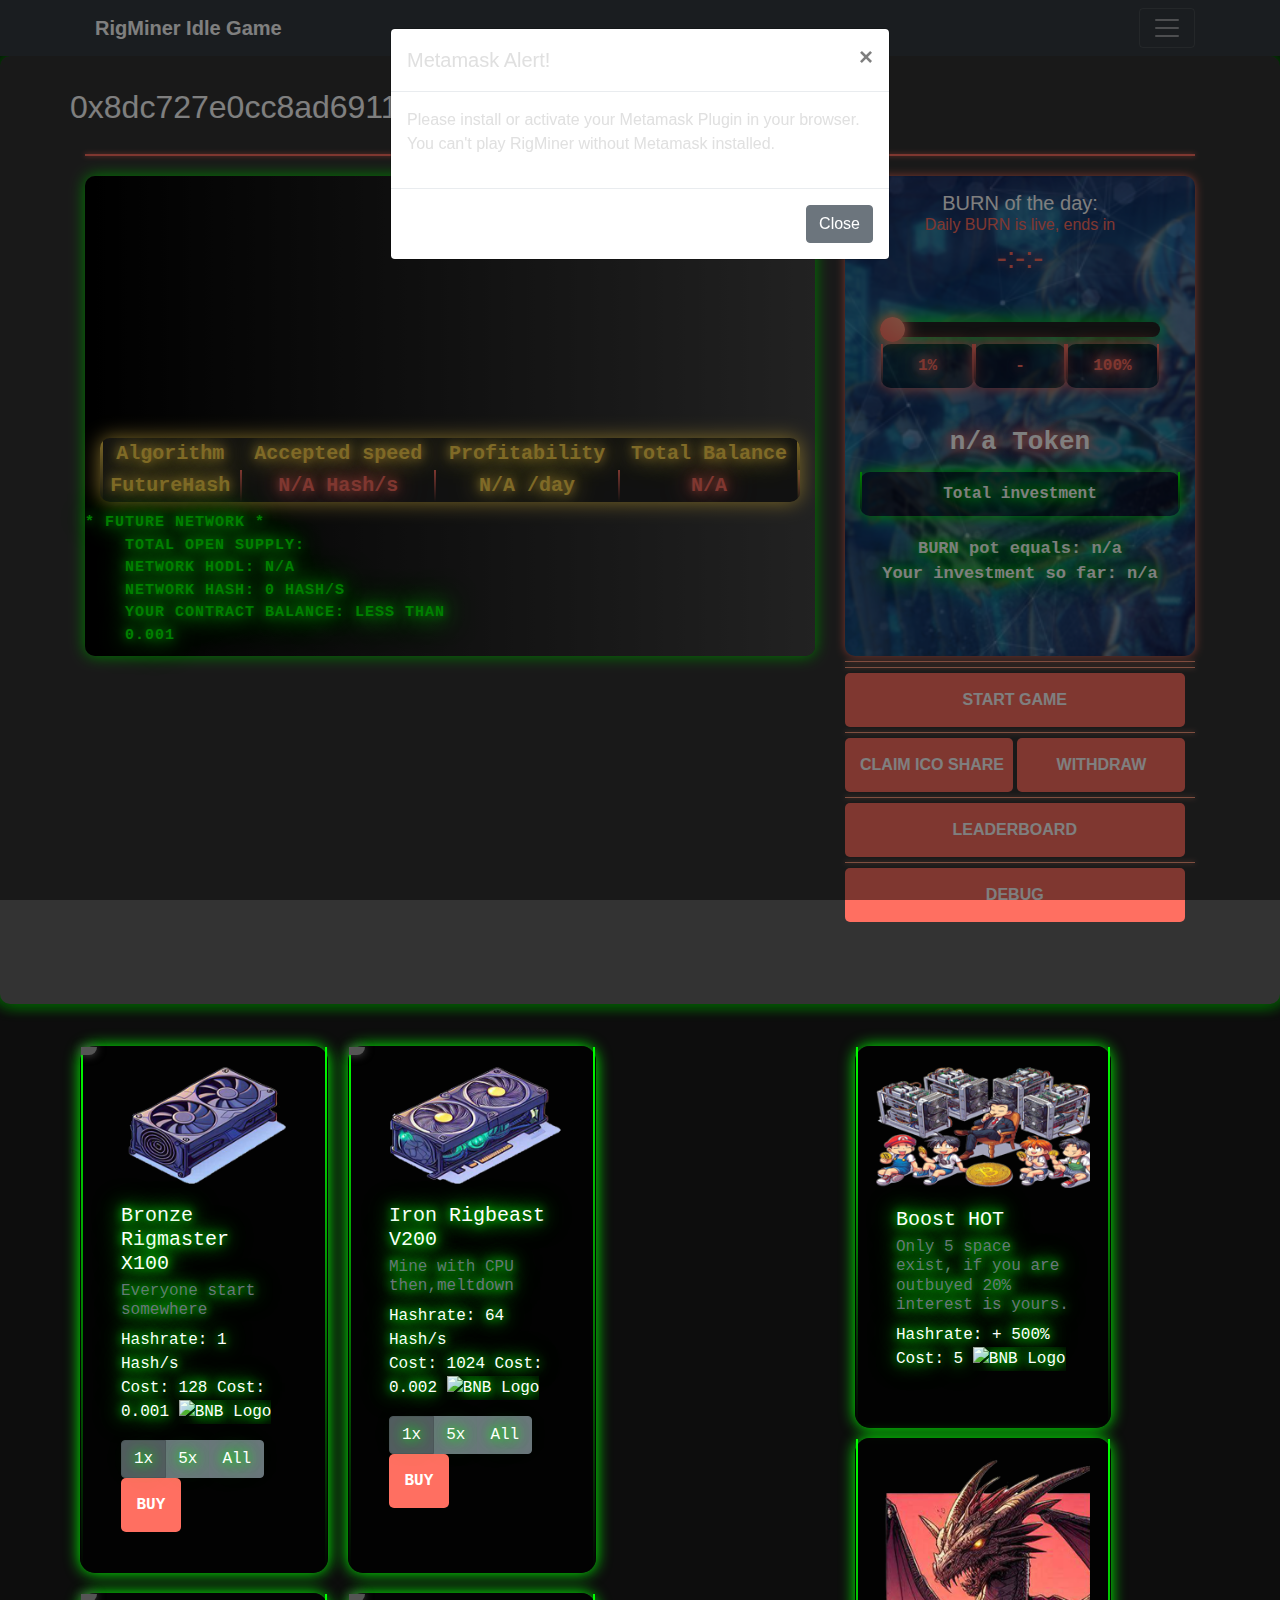
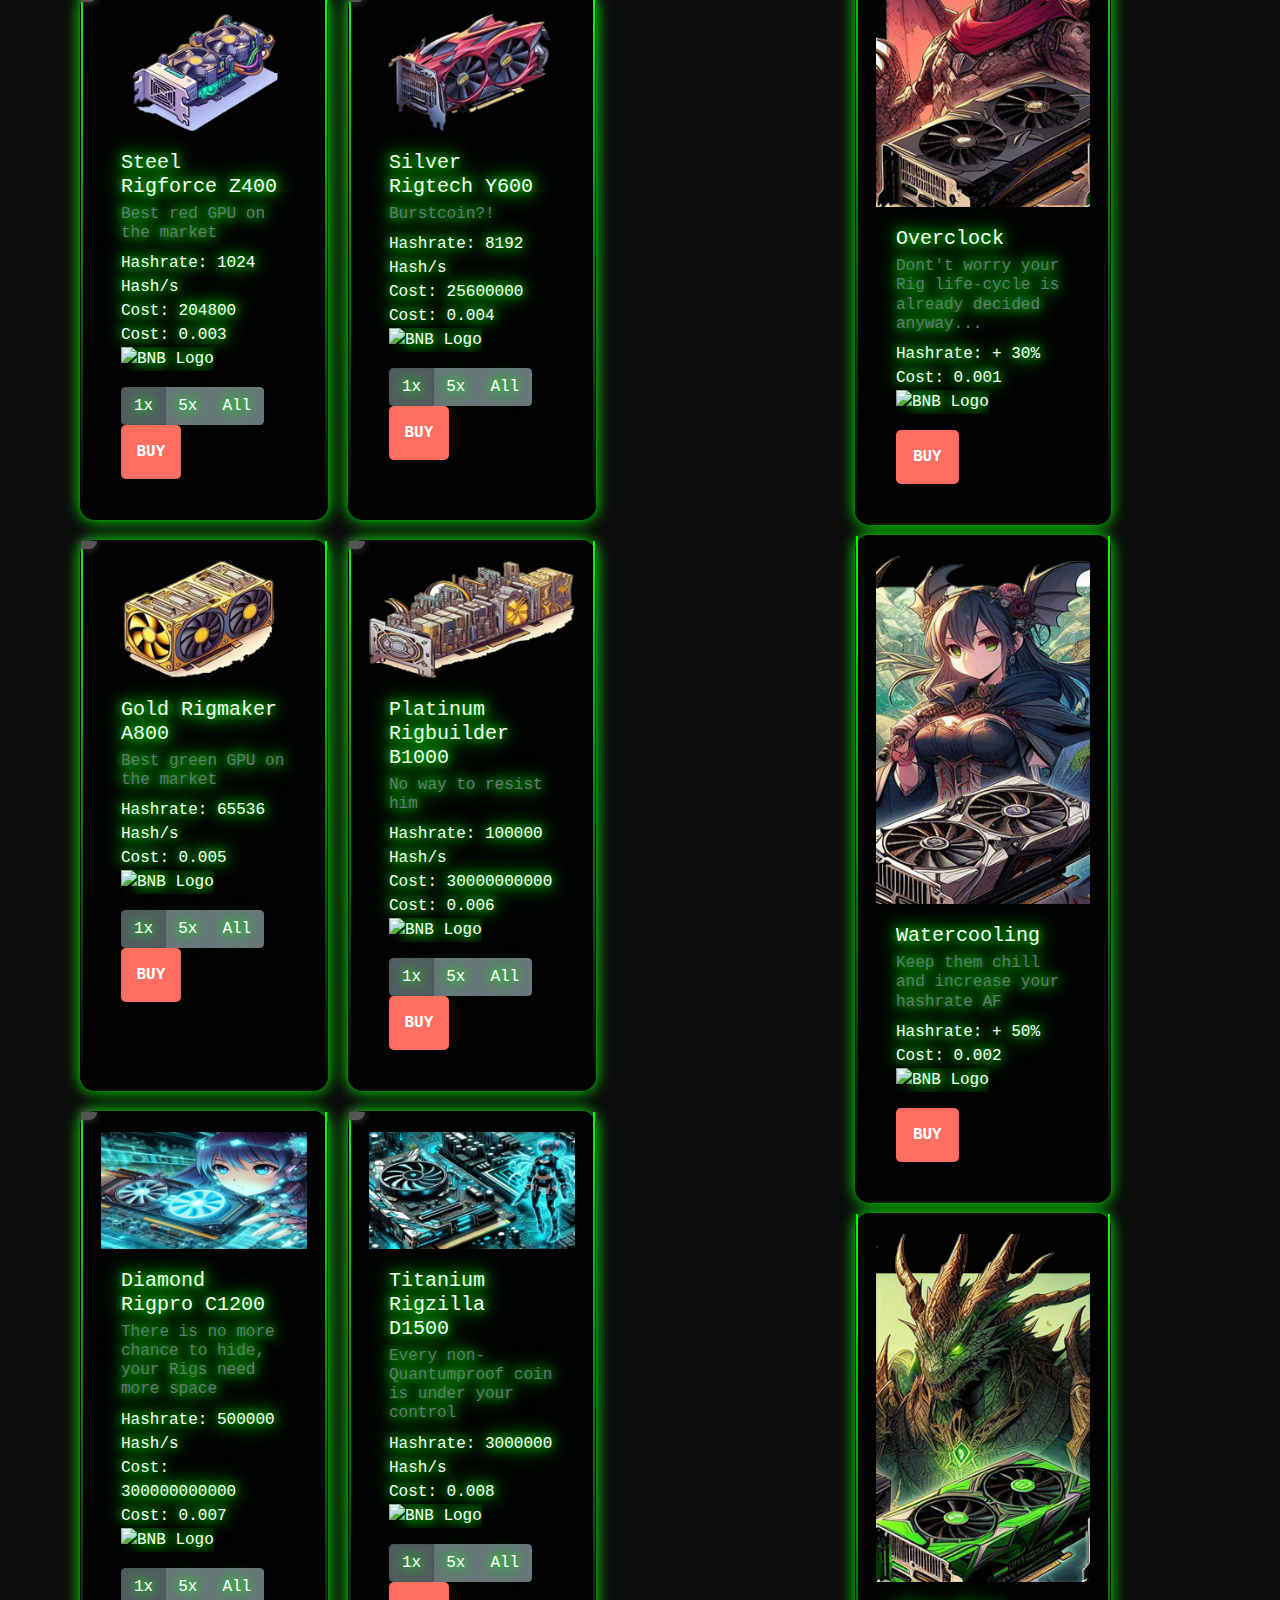
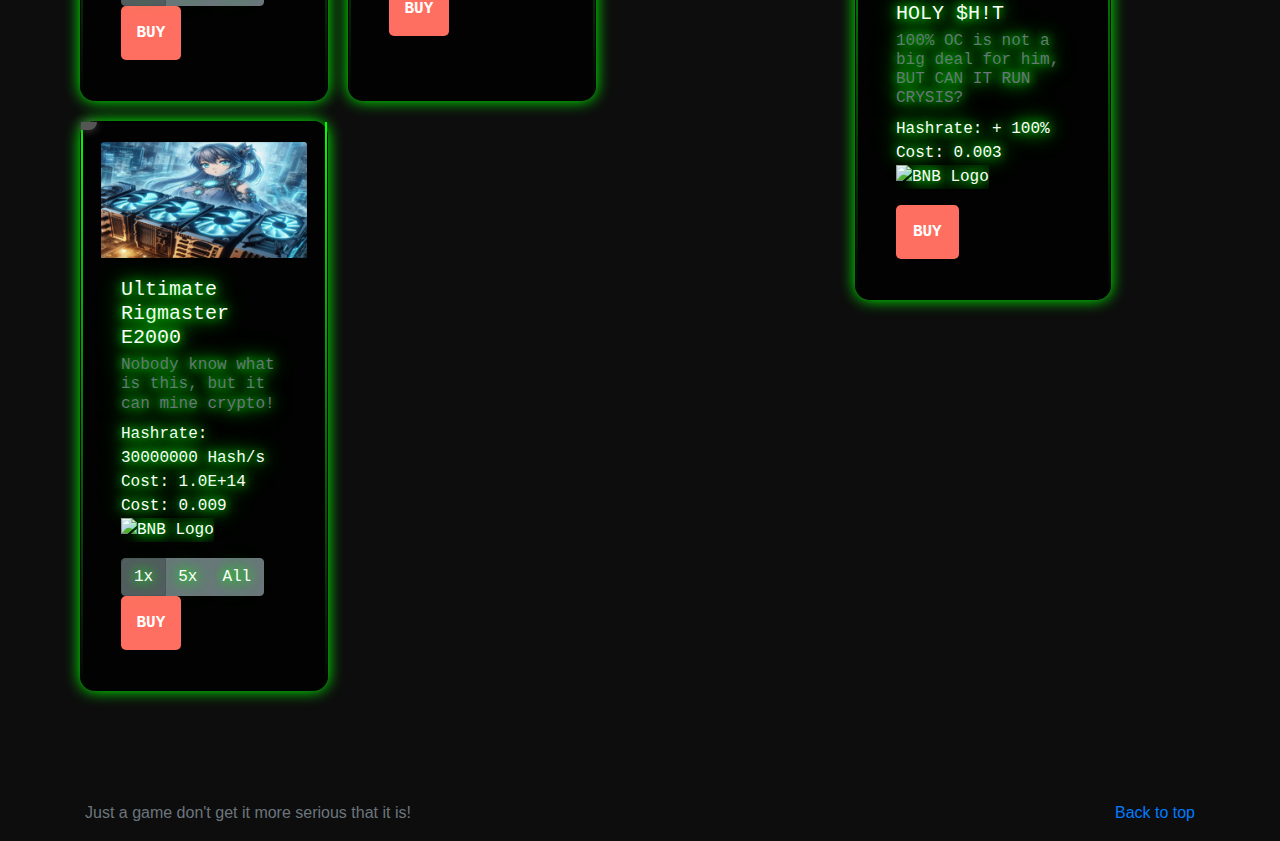
==== index.html @ 775c68f2 "Add files via upload" ====
<!DOCTYPE html>
<!--
To change this license header, choose License Headers in Project Properties.
To change this template file, choose Tools | Templates
and open the template in the editor.
-->
<html>
    <head>
        <title>RigMiner |  Idle Game</title>
        <meta charset="UTF-8">
        <meta name="viewport" content="width=device-width, initial-scale=1.0">
        <meta name="description" content="BNB Idle game with daily 1% BNB dividens!"/>
        <link rel="stylesheet" href="https://maxcdn.bootstrapcdn.com/bootstrap/4.0.0/css/bootstrap.min.css">
        <script src="https://unpkg.com/@metamask/legacy-web3@latest/dist/metamask.web3.min.js"></script>
        <script src="https://cdnjs.cloudflare.com/ajax/libs/jquery/3.3.1/jquery.min.js" ></script>
        <script src="https://cdnjs.cloudflare.com/ajax/libs/popper.js/1.12.9/umd/popper.min.js" ></script>
        <script src="https://maxcdn.bootstrapcdn.com/bootstrap/4.0.0/js/bootstrap.min.js" ></script>
        <script defer src="https://use.fontawesome.com/releases/v5.0.10/js/all.js" integrity="sha384-slN8GvtUJGnv6ca26v8EzVaR9DC58QEwsIk9q1QXdCU8Yu8ck/tL/5szYlBbqmS+" crossorigin="anonymous"></script>
        <script src="https://cdnjs.cloudflare.com/ajax/libs/bootstrap-slider/10.0.0/bootstrap-slider.min.js" ></script>
        <script src="https://cdn.jsdelivr.net/npm/web3@latest/dist/web3.min.js"></script>

        <script src="./js/constants/game_constant.js" ></script>
        <script src="./js/contract/abi.js" ></script>
        <script src="./js/game.js" ></script>
        <script src="./js/eth_magic.js" ></script>
        <script src="./js/buttons.js" ></script>
        <script src="./js/draw_content.js" ></script>
        
        

        <link rel="stylesheet" href="./css/style.css">    
            
    </head>
    <body>
      
  
<header>
      <div class="collapse bg-dark" id="navbarHeader">
        <div class="container">
          <div class="row">
            <div class="col-sm-8 col-md-7 py-4">
              <h4 class="text-white">About</h4>
              <p class="text-muted">Idle RigMiner based Idle game about the life of the miners, catch the Algorithms and buy more Hash power to make a better future.</p>
            </div>
            <div class="col-sm-4 offset-md-1 py-4">
              <h4 class="text-white">Contact</h4>
              <ul class="list-unstyled">
                <li><a href="https://discord.gg/TygDDYaXNw" class="text-white">Discord</a></li>
                <li><a href="https://medium.com/@CoinDealShip/play-rigwars-free-idle-game-try-yourself-in-virtual-mining-earn-real-eth-84fb62962a0d" class="text-white">How to play Guide</a></li>
                <li><a href="https://explore.cheapswap.io/account/0x8dc727e0cc8ad6911d110b1fec592b2ed1547e11" class="text-white">Contract Explorer</a></li>
                <li><a href="https://github.com/rigwars/Contract" class="text-white">Contract(GitHub)</a></li>
                <li><a href="https://github.com/rigwars/rigwars" class="text-white">Github</a></li>
              </ul>
            </div>
          </div>
        </div>
      </div>
      <div class="navbar navbar-dark bg-dark box-shadow">
        <div class="container d-flex justify-content-between">
          <a href="#" class="navbar-brand d-flex align-items-center">
             <span class="logo">  <i class="fas fa-server"></i>  </span> 
            <strong> RigMiner Idle Game</strong>
          </a>
          <button class="navbar-toggler" type="button" data-toggle="collapse" data-target="#navbarHeader" aria-controls="navbarHeader" aria-expanded="false" aria-label="Toggle navigation">
            <span class="navbar-toggler-icon"></span>
          </button>
        </div>
      </div>
    </header>

    <main role="main">

      <section class="jumbotron">

     <div class="container">
        <div class="row">
          <h2 id="user_address">0x8dc727e0cc8ad6911d110b1fec592b2ed1547e11</h2>
        </div>
        


        <div class="divider"></div>
         
                <div class="row">
                  <div class="minestat col-8">
                     <div class="mining-anim">
                      <div class="console-text">
                        
                      </div>
                      <div class="mining-text">
                        <table class="dos-mining" >
                          <tr>
                            <td>Algorithm</td>
                            <td>Accepted speed</td>
                            <td>Profitability</td>
                            <td>Total Balance</td>
                          </tr> 
                          <tr>
                            <td >FutureHash</td>
                            <td id="prodPerSec">N/A Hash/s </td>
                            <td id="prodPerDay">N/A /day</td>
                            <td id="balance">N/A</td>
                          </tr> 
                        </table>
                      </div>

                      <div class="static-anim">
                        <div class="network-stat">* Future Network *
                          <ul class="">
                            <li id="networkhodl" class="">Total Open Supply: </li>
                            <li id="networkpot" class="">Network HODL: N/A <i class="fab fa-ethereum"></i></li>
                            <li id="networkhash" class="">Network hash: 0 Hash/s </li>
                            <li id="unclaimedpot" class="">Your contract balance: Less than 0.001 <i class="fab fa-ethereum"></i></li>
                          </ul>
                        </div> 

                       
                      </div>

                     </div>

                     <br> 

                     
           

                    
                  </div>
                                 <div  class="col-4" style="margin-bottom: 50px;">
                                      <div class="ico_box">
                                          <h5>BURN of the day:</h5>
                                          <h6>Daily BURN is live, ends in</h6>
                                          <span class="ico_countdown">-:-:-</span>
                                                <div class="pull-mid">
                                                              <button type="button"  style="display: none" class="btn btn-danger ico-buy-button">Buy ICO</button>
                                                              <button type="button" id="debug_newico" style="display: none" class="btn btn btn-outline-warning">Release New ICO</button>

                                                              <div class="slidecontainer">
                                                                  <input type="range" min="1" max="100" value="1" class="slider" id="myRange">
                                                                <div id="left_pct">1%</div><div id="demo">-</div><div id="right_pct">100%</div>


                                                                </div>
                                                </div>

                                                                    
                                          <div class="ico_pot">n/a Token</div>
                                          <div class="ico_pot_under">Total investment<span id="ico_by_you"></span></div>  

                                          <div class="ico_pot_eth">BURN pot equals: n/a <i class="fab fa-ethereum"></i></div> 
                                          <div class="ico_pot_yours">Your investment so far: n/a<i class="fab fa-ethereum"></i></div> 
                                      </div>
                                
                                    <div class="divider_small"></div>
                                        <div class="divider_small"></div>
                                      <button type="button" id="start" class="btn btn-success btn-lg beauty_button beauty_button_big">Start game</button>
                                      <div class="divider_small"></div>
                                      <button type="button" id="claim_ico_share" class="btn btn-outline-success btn-lg beauty_button">Claim ICO Share</button>
                                      <button type="button" id="withdraw1" class="btn btn-outline-warning btn-lg beauty_button">Withdraw <i class="fab fa-ethereum"></i></button>
                                      <div class="divider_small"></div>
                                      <button type="button" id="leaderboard" class="btn btn-outline-info btn-lg btn-block beauty_button_big">Leaderboard</button>



                                      <debug id="debug">
                                      <div class="divider_small"></div>
                                      <button type="button" id="debug_devfund" class="btn btn-secondary btn-lg btn-block beauty_button_big">Debug</button>
                                    </debug>   

                                    </div>
                </div>
              </div>   
      </section>

        
    <section class="marketplace">      
       <div class="container">

        <div class="row">
        <div class="col-8"> 
              <div class="row">    

              <!-- RIG ITEMS -->
              <div class="card" style="width: 15.5rem;" data-card="1-0-1" > <!-- Data: category,id,count, -->
                <span class="owned_card" data-owned="1-0" data-owned-count-rig="0" ></span> <!-- Data: category,id -->
                    <img class="card-img-top" src="./images/cloud.png" alt="Card image cap">
                    <div class="card-body">
                    <h5 class="card-title">Bronze Rigmaster X100</h5>
                    <h6 class="card-subtitle mb-2 text-muted">Everyone start somewhere</h6>
                      <p class="card-text">
                        Hashrate: 1 Hash/s
                        <br>
                        Cost: <span data-price-next-rig="0-1">128</span>
                        Cost: <span>0.001</span> <img src="https://cryptologos.cc/logos/binance-coin-bnb-logo.svg" alt="BNB Logo" style="width: 1em; height: 1em; vertical-align: middle;">
                      </p>
                      <div class="buy_toggle btn-group btn-group-toggle" data-toggle="buttons">
                          <label data-buyrig-count="0-1"   class="btn btn-secondary active ">
                            <input type="radio" name="options_buy" value="1" autocomplete="off" checked> 1x
                          </label>
                          <label data-buyrig-count="0-5" class="btn btn-secondary">
                            <input type="radio" name="options_buy"  value="5" autocomplete="off"> 5x
                          </label>
                          <label data-buyrig-count="0-1000" class="btn btn-secondary ">
                            <input type="radio" name="options_buy" value="1000" autocomplete="off"> All
                          </label>
                        </div> 
                      <button type="button" data-buyrig-button="0"  class="buy_rig btn btn-success beauty_button_mid">Buy</button>
                      <button type="button" data-maxrig-button="0"  style="display: none" class=" btn btn-outline-success beauty_button_mid">MAX</button>
                    </div>
              </div><div class="card" style="width: 15.5rem;" data-card="1-1-1" > <!-- Data: category,id,count, -->
                <span class="owned_card" data-owned="1-1" data-owned-count-rig="1" ></span> <!-- Data: category,id -->
                    <img class="card-img-top" src="./images/ntel.png" alt="Card image cap">
                    <div class="card-body">
                    <h5 class="card-title">Iron Rigbeast V200</h5>
                    <h6 class="card-subtitle mb-2 text-muted">Mine with CPU then,meltdown</h6>
                      <p class="card-text">
                        Hashrate: 64 Hash/s
                        <br>
                        Cost: <span data-price-next-rig="1-1">1024</span>
                        Cost: <span>0.002</span> <img src="https://cryptologos.cc/logos/binance-coin-bnb-logo.svg" alt="BNB Logo" style="width: 1em; height: 1em; vertical-align: middle;">
                      </p>
                      <div class="buy_toggle btn-group btn-group-toggle" data-toggle="buttons">
                          <label data-buyrig-count="1-1"   class="btn btn-secondary active ">
                            <input type="radio" name="options_buy" value="1" autocomplete="off" checked> 1x
                          </label>
                          <label data-buyrig-count="1-5" class="btn btn-secondary">
                            <input type="radio" name="options_buy"  value="5" autocomplete="off"> 5x
                          </label>
                          <label data-buyrig-count="1-1000" class="btn btn-secondary ">
                            <input type="radio" name="options_buy" value="1000" autocomplete="off"> All
                          </label>
                        </div> 
                      <button type="button" data-buyrig-button="1"  class="buy_rig btn btn-success beauty_button_mid">Buy</button>
                      <button type="button" data-maxrig-button="1"  style="display: none" class=" btn btn-outline-success beauty_button_mid">MAX</button>
                    </div>
              </div><div class="card" style="width: 15.5rem;" data-card="1-2-1" > <!-- Data: category,id,count, -->
                <span class="owned_card" data-owned="1-2" data-owned-count-rig="2" ></span> <!-- Data: category,id -->
                    <img class="card-img-top" src="./images/atti.png" alt="Card image cap">
                    <div class="card-body">
                    <h5 class="card-title">Steel Rigforce Z400</h5>
                    <h6 class="card-subtitle mb-2 text-muted">Best red GPU on the market</h6>
                      <p class="card-text">
                        Hashrate: 1024 Hash/s
                        <br>
                        Cost: <span data-price-next-rig="2-1">204800</span>
                        Cost: <span>0.003</span> <img src="https://cryptologos.cc/logos/binance-coin-bnb-logo.svg" alt="BNB Logo" style="width: 1em; height: 1em; vertical-align: middle;">
                      </p>
                      <div class="buy_toggle btn-group btn-group-toggle" data-toggle="buttons">
                          <label data-buyrig-count="2-1"   class="btn btn-secondary active ">
                            <input type="radio" name="options_buy" value="1" autocomplete="off" checked> 1x
                          </label>
                          <label data-buyrig-count="2-5" class="btn btn-secondary">
                            <input type="radio" name="options_buy"  value="5" autocomplete="off"> 5x
                          </label>
                          <label data-buyrig-count="2-1000" class="btn btn-secondary ">
                            <input type="radio" name="options_buy" value="1000" autocomplete="off"> All
                          </label>
                        </div> 
                      <button type="button" data-buyrig-button="2"  class="buy_rig btn btn-success beauty_button_mid">Buy</button>
                      <button type="button" data-maxrig-button="2"  style="display: none" class=" btn btn-outline-success beauty_button_mid">MAX</button>
                    </div>
              </div><div class="card" style="width: 15.5rem;" data-card="1-3-1" > <!-- Data: category,id,count, -->
                <span class="owned_card" data-owned="1-3" data-owned-count-rig="3" ></span> <!-- Data: category,id -->
                    <img class="card-img-top" src="./images/hddminer.png" alt="Card image cap">
                    <div class="card-body">
                    <h5 class="card-title">Silver Rigtech Y600</h5>
                    <h6 class="card-subtitle mb-2 text-muted">Burstcoin?!</h6>
                      <p class="card-text">
                        Hashrate: 8192 Hash/s
                        <br>
                        Cost: <span data-price-next-rig="3-1">25600000</span>
                        Cost: <span>0.004</span> <img src="https://cryptologos.cc/logos/binance-coin-bnb-logo.svg" alt="BNB Logo" style="width: 1em; height: 1em; vertical-align: middle;">
                      </p>
                      <div class="buy_toggle btn-group btn-group-toggle" data-toggle="buttons">
                          <label data-buyrig-count="3-1"   class="btn btn-secondary active ">
                            <input type="radio" name="options_buy" value="1" autocomplete="off" checked> 1x
                          </label>
                          <label data-buyrig-count="3-5" class="btn btn-secondary">
                            <input type="radio" name="options_buy"  value="5" autocomplete="off"> 5x
                          </label>
                          <label data-buyrig-count="3-1000" class="btn btn-secondary ">
                            <input type="radio" name="options_buy" value="1000" autocomplete="off"> All
                          </label>
                        </div> 
                      <button type="button" data-buyrig-button="3"  class="buy_rig btn btn-success beauty_button_mid">Buy</button>
                      <button type="button" data-maxrig-button="3"  style="display: none" class=" btn btn-outline-success beauty_button_mid">MAX</button>
                    </div>
              </div><div class="card" style="width: 15.5rem;" data-card="1-4-1" > <!-- Data: category,id,count, -->
                <span class="owned_card" data-owned="1-4" data-owned-count-rig="4" ></span> <!-- Data: category,id -->
                    <img class="card-img-top" src="./images/mvidia.png" alt="Card image cap">
                    <div class="card-body">
                    <h5 class="card-title">Gold Rigmaker A800</h5>
                    <h6 class="card-subtitle mb-2 text-muted">Best green GPU on the market</h6>
                      <p class="card-text">
                        Hashrate: 65536 Hash/s
                        <br>
                        Cost: <span>0.005</span> <img src="https://cryptologos.cc/logos/binance-coin-bnb-logo.svg" alt="BNB Logo" style="width: 1em; height: 1em; vertical-align: middle;">
                      </p>
                      <div class="buy_toggle btn-group btn-group-toggle" data-toggle="buttons">
                          <label data-buyrig-count="4-1"   class="btn btn-secondary active ">
                            <input type="radio" name="options_buy" value="1" autocomplete="off" checked> 1x
                          </label>
                          <label data-buyrig-count="4-5" class="btn btn-secondary">
                            <input type="radio" name="options_buy"  value="5" autocomplete="off"> 5x
                          </label>
                          <label data-buyrig-count="4-1000" class="btn btn-secondary ">
                            <input type="radio" name="options_buy" value="1000" autocomplete="off"> All
                          </label>
                        </div> 
                      <button type="button" data-buyrig-button="4"  class="buy_rig btn btn-success beauty_button_mid">Buy</button>
                      <button type="button" data-maxrig-button="4"  style="display: none" class=" btn btn-outline-success beauty_button_mid">MAX</button>
                    </div>
              </div><div class="card" style="width: 15.5rem;" data-card="1-5-1" > <!-- Data: category,id,count, -->
                <span class="owned_card" data-owned="1-5" data-owned-count-rig="5" ></span> <!-- Data: category,id -->
                    <img class="card-img-top" src="./images/asic.png" alt="Card image cap">
                    <div class="card-body">
                    <h5 class="card-title">Platinum Rigbuilder B1000</h5>
                    <h6 class="card-subtitle mb-2 text-muted">No way to resist him</h6>
                      <p class="card-text">
                        Hashrate: 100000 Hash/s
                        <br>
                        Cost: <span data-price-next-rig="5-1">30000000000</span>
                        Cost: <span>0.006</span> <img src="https://cryptologos.cc/logos/binance-coin-bnb-logo.svg" alt="BNB Logo" style="width: 1em; height: 1em; vertical-align: middle;">
                      </p>
                      <div class="buy_toggle btn-group btn-group-toggle" data-toggle="buttons">
                          <label data-buyrig-count="5-1"   class="btn btn-secondary active ">
                            <input type="radio" name="options_buy" value="1" autocomplete="off" checked> 1x
                          </label>
                          <label data-buyrig-count="5-5" class="btn btn-secondary">
                            <input type="radio" name="options_buy"  value="5" autocomplete="off"> 5x
                          </label>
                          <label data-buyrig-count="5-1000" class="btn btn-secondary ">
                            <input type="radio" name="options_buy" value="1000" autocomplete="off"> All
                          </label>
                        </div> 
                      <button type="button" data-buyrig-button="5"  class="buy_rig btn btn-success beauty_button_mid">Buy</button>
                      <button type="button" data-maxrig-button="5"  style="display: none" class=" btn btn-outline-success beauty_button_mid">MAX</button>
                    </div>
              </div><div class="card" style="width: 15.5rem;" data-card="1-6-1" > <!-- Data: category,id,count, -->
                <span class="owned_card" data-owned="1-6" data-owned-count-rig="6" ></span> <!-- Data: category,id -->
                    <img class="card-img-top" src="./images/serverroom.png" alt="Card image cap">
                    <div class="card-body">
                    <h5 class="card-title">Diamond Rigpro C1200</h5>
                    <h6 class="card-subtitle mb-2 text-muted">There is no more chance to hide, your Rigs need more space</h6>
                      <p class="card-text">
                        Hashrate: 500000 Hash/s
                        <br>
                        Cost: <span data-price-next-rig="6-1">300000000000</span>
                        Cost: <span>0.007</span> <img src="https://cryptologos.cc/logos/binance-coin-bnb-logo.svg" alt="BNB Logo" style="width: 1em; height: 1em; vertical-align: middle;">
                      </p>
                      <div class="buy_toggle btn-group btn-group-toggle" data-toggle="buttons">
                          <label data-buyrig-count="6-1"   class="btn btn-secondary active ">
                            <input type="radio" name="options_buy" value="1" autocomplete="off" checked> 1x
                          </label>
                          <label data-buyrig-count="6-5" class="btn btn-secondary">
                            <input type="radio" name="options_buy"  value="5" autocomplete="off"> 5x
                          </label>
                          <label data-buyrig-count="6-1000" class="btn btn-secondary ">
                            <input type="radio" name="options_buy" value="1000" autocomplete="off"> All
                          </label>
                        </div> 
                      <button type="button" data-buyrig-button="6"  class="buy_rig btn btn-success beauty_button_mid">Buy</button>
                      <button type="button" data-maxrig-button="6"  style="display: none" class=" btn btn-outline-success beauty_button_mid">MAX</button>
                    </div>
              </div><div class="card" style="width: 15.5rem;" data-card="1-7-1" > <!-- Data: category,id,count, -->
                <span class="owned_card" data-owned="1-7" data-owned-count-rig="7" ></span> <!-- Data: category,id -->
                    <img class="card-img-top" src="./images/quantum.png" alt="Card image cap">
                    <div class="card-body">
                    <h5 class="card-title">Titanium Rigzilla D1500</h5>
                    <h6 class="card-subtitle mb-2 text-muted">Every non-Quantumproof coin is under your control</h6>
                      <p class="card-text">
                        Hashrate: 3000000 Hash/s
                        <br>
                        Cost: <span>0.008</span> <img src="https://cryptologos.cc/logos/binance-coin-bnb-logo.svg" alt="BNB Logo" style="width: 1em; height: 1em; vertical-align: middle;">
                      </p>
                      <div class="buy_toggle btn-group btn-group-toggle" data-toggle="buttons">
                          <label data-buyrig-count="7-1"   class="btn btn-secondary active ">
                            <input type="radio" name="options_buy" value="1" autocomplete="off" checked> 1x
                          </label>
                          <label data-buyrig-count="7-5" class="btn btn-secondary">
                            <input type="radio" name="options_buy"  value="5" autocomplete="off"> 5x
                          </label>
                          <label data-buyrig-count="7-1000" class="btn btn-secondary ">
                            <input type="radio" name="options_buy" value="1000" autocomplete="off"> All
                          </label>
                        </div> 
                      <button type="button" data-buyrig-button="7"  class="buy_rig btn btn-success beauty_button_mid">Buy</button>
                      <button type="button" data-maxrig-button="7"  style="display: none" class=" btn btn-outline-success beauty_button_mid">MAX</button>
                    </div>
              </div><div class="card" style="width: 15.5rem;" data-card="1-8-1" > <!-- Data: category,id,count, -->
                <span class="owned_card" data-owned="1-8" data-owned-count-rig="8" ></span> <!-- Data: category,id -->
                    <img class="card-img-top" src="./images/hidden.png" alt="Card image cap">
                    <div class="card-body">
                    <h5 class="card-title">Ultimate Rigmaster E2000</h5>
                    <h6 class="card-subtitle mb-2 text-muted">Nobody know what is this, but it can mine crypto!</h6>
                      <p class="card-text">
                        Hashrate: 30000000 Hash/s
                        <br>
                        Cost: <span data-price-next-rig="8-1">1.0E+14</span>
                        Cost: <span>0.009</span> <img src="https://cryptologos.cc/logos/binance-coin-bnb-logo.svg" alt="BNB Logo" style="width: 1em; height: 1em; vertical-align: middle;">
                      </p>
                      <div class="buy_toggle btn-group btn-group-toggle" data-toggle="buttons">
                          <label data-buyrig-count="8-1"   class="btn btn-secondary active ">
                            <input type="radio" name="options_buy" value="1" autocomplete="off" checked> 1x
                          </label>
                          <label data-buyrig-count="8-5" class="btn btn-secondary">
                            <input type="radio" name="options_buy"  value="5" autocomplete="off"> 5x
                          </label>
                          <label data-buyrig-count="8-1000" class="btn btn-secondary ">
                            <input type="radio" name="options_buy" value="1000" autocomplete="off"> All
                          </label>
                        </div> 
                      <button type="button" data-buyrig-button="8"  class="buy_rig btn btn-success beauty_button_mid">Buy</button>
                      <button type="button" data-maxrig-button="8"  style="display: none" class=" btn btn-outline-success beauty_button_mid">MAX</button>
                    </div>
              </div>
              <!-- RIG ITEMS -->     




            </div>  
      </div>    
    <!-- Cards End --> 
    <!-- UPGRADES -->
    <div class="col-4">    

        <!-- BOOSTER-->
              <div class="card" style="width: 16rem;" data-card="4-0-1"> <!-- Data: category,id,count, -->
                <img class="card-img-top" src="./images/bitconeeeee.png" alt="Card image cap">
                <div class="card-body">
                <h5 class="card-title">Boost HOT</h5>
                <h6 class="card-subtitle mb-2 text-muted">Only 5 space exist, if you are outbuyed 20% interest is yours. </h6>
                  <p class="card-text">
                    Hashrate: + 500%
                    <br>
                    Cost: <span data-price-booster="0">5</span> <img src="https://cryptologos.cc/logos/binance-coin-bnb-logo.svg" alt="BNB Logo" style="width: 1em; height: 1em; vertical-align: middle;">
                  </p>
                    <div class="input-group">
                        <button type="button" data-booster-button="0" style="display: none" class="buy_booster btn btn-success beauty_button_big">Invest!</button>
                        <button type="button" data-booster-own-button="0" style="display: none" class="btn btn btn-outline-success beauty_button_big">Invested</button>
                    </div>
                </div>
            </div>
      <!-- BOOSTER -->

        <!-- FIRST UPGRADE-->
            <div class="card" style="width: 16rem;" data-card="2-0-1"> <!-- Data: category,id,count, -->
                    <img class="card-img-top" src="./images/overclock.png" alt="Card image cap">
                    <div class="card-body">
                     <h5 class="card-title">Overclock</h5>
                     <h6 class="card-subtitle mb-2 text-muted">Dont't worry your Rig life-cycle is already decided anyway...</h6>
                      <p class="card-text">
                        Hashrate: + 30%
                        <br>
                        Cost: 0.001 <img src="https://cryptologos.cc/logos/binance-coin-bnb-logo.svg" alt="BNB Logo" style="width: 1em; height: 1em; vertical-align: middle;">
                      </p>
                        <div class="input-group">
                            <button type="button" data-upgrade-button="0" class="buy_upgrade btn btn-success beauty_button_mid">Buy</button>
                            <button type="button" data-upgrade-own-button="0" style="display: none" class="btn btn btn-outline-success ">Installed</button>
                        </div>
                    </div>
             </div>
          <!-- FIRST UPGRADE -->   
                  <div class="card" style="width: 16rem;" data-card="2-1-1"> <!-- Data: category,id,count, -->
                    <img class="card-img-top" src="./images/watercool.png" alt="Card image cap">
                    <div class="card-body">
                    <h5 class="card-title">Watercooling</h5>
                    <h6 class="card-subtitle mb-2 text-muted">Keep them chill and increase your hashrate AF</h6>
                      <p class="card-text">
                        Hashrate: + 50%
                        <br>
                        Cost: 0.002 <img src="https://cryptologos.cc/logos/binance-coin-bnb-logo.svg" alt="BNB Logo" style="width: 1em; height: 1em; vertical-align: middle;">
                      </p>
                        <div class="input-group">
                            <button type="button" data-upgrade-button="1" class="buy_upgrade btn btn-success beauty_button_mid">Buy</button>
                            <button type="button" data-upgrade-own-button="1" style="display: none" class="btn btn btn-outline-success ">Installed</button>
                        </div>
                    </div>
            </div>

            <div class="card" style="width: 16rem;" data-card="2-2-1"> <!-- Data: category,id,count, -->
              <img class="card-img-top" src="./images/linus.png" alt="Card image cap">
              <div class="card-body">
              <h5 class="card-title">HOLY $H!T</h5>
              <h6 class="card-subtitle mb-2 text-muted">100% OC is not a big deal for him, BUT CAN IT RUN CRYSIS?</h6>
                <p class="card-text">
                  Hashrate: + 100%
                  <br>
                  Cost: 0.003 <img src="https://cryptologos.cc/logos/binance-coin-bnb-logo.svg" alt="BNB Logo" style="width: 1em; height: 1em; vertical-align: middle;">
                </p>
                  <div class="input-group">
                      <button type="button" data-upgrade-button="2" class="buy_upgrade btn btn-success beauty_button_mid">Buy</button>
                      <button type="button" data-upgrade-own-button="2" style="display: none" class="btn btn btn-outline-success ">Installed</button>
                  </div>
              </div>
      </div>
        
      </div>
    <!-- UPGRADES -->
            </div>
      </div>
   </section>

    </main>

    <div id="metamask_alert" class="modal" tabindex="-1" role="dialog">
      <div class="modal-dialog" role="document">
        <div class="modal-content">
          <div class="modal-header">
            <h5 class="modal-title">Metamask Alert!</h5>
            <button type="button" class="close" data-dismiss="modal" aria-label="Close">
              <span aria-hidden="true">&times;</span>
            </button>
          </div>
          <div id="metamask_alert_message" class="modal-body">
            <p>Please install or activate your Metamask Plugin in your browser. <br> You can't play RigMiner without Metamask installed.</p>
          </div>
          <div class="modal-footer">
            <button type="button" class="btn btn-secondary" data-dismiss="modal">Close</button>
          </div>
        </div>
      </div>
    </div>


    <div id="leaderboard_modal" class="modal" tabindex="-1" role="dialog">
        <div class="modal-dialog leaderboard" role="document">
          <div class="modal-content">
            <div class="modal-header">
              <h5 class="modal-title">Leaderboard</h5>
              <button type="button" class="close" data-dismiss="modal" aria-label="Close">
                <span aria-hidden="true">&times;</span>
              </button>
            </div>
            <div  class="modal-body">
              <table class="table table-borderless">
                  <thead>
                    <tr>
                      <th>Address</th>
                      <th>Balance</th>
                    </tr>
                  </thead>
                  <tbody id="leaderboard_modal_content">
                    <tr>
                      <td></td>
                      <td></td>
                    </tr>
                  </tbody>  
              </table>
            </div>
            <div class="modal-footer">
              <button type="button" class="btn btn-secondary" data-dismiss="modal">Close</button>
            </div>
          </div>
        </div>
      </div>



    <footer class="text-muted">
      <div class="container">
        <p class="float-right">
          <a href="#">Back to top</a>
        </p>
        <p>Just a game don't get it more serious that it is!</p>
      </div>
    </footer>




    <!-- Bootstrap core JavaScript
    ================================================== -->
    <!-- Placed at the end of the document so the pages load faster -->


    </body>
</html>
---- css/style.css ----
/* General */
body {
    background-color: #0d0d0d;
    color: #e0e0e0;
    min-width: 1213px;
    width: auto !important;
    font-family: 'Segoe UI', Tahoma, Geneva, Verdana, sans-serif;
    overflow-x: hidden;
}

/* Logo */
.logo {
    margin-right: 10px;
}

/* Tables */
table.light tr th:first-child {
    border-radius: 5px 0 0 0;
}

table.light tr th {
    border-radius: 0;
}

table.light thead tr th {
    background: linear-gradient(45deg, #ff6f61, #ff9e80);
    font-size: 14px;
    font-weight: 700;
    color: #ffffff;
    letter-spacing: 1px;
    text-transform: uppercase;
    padding: 15px;
    border-bottom: 2px solid #ff6f61;
    box-shadow: 0 0 10px #ff6f61;
}

table.light tr td {
    padding: 15px;
    font-size: 18px;
    color: #ffffff;
    font-weight: 700;
    background: rgba(255, 111, 97, 0.1);
    vertical-align: middle;
    border-bottom: 1px solid #444;
    transition: background 0.3s, box-shadow 0.3s;
}

table.light tr:hover td {
    background: rgba(255, 111, 97, 0.2);
    box-shadow: 0 0 10px #ff9e80;
}

/* Minestat Header */
.minestat h3 {
    text-align: left;
    font-size: 26px;
    font-weight: 700;
    padding: 10px 0;
    margin: 0 0 20px 0;
    color: #ff6f61;
    text-shadow: 2px 2px #ff9e80;
}

/* Marketplace */
.marketplace {
    padding-bottom: 100px;
}

/* Divider */
.divider {
    margin: 20px 0;
    border-top: 2px solid #ff6f61;
    box-shadow: 0 0 5px #ff6f61;
}

.divider_small {
    margin: 5px 0;
    border-top: 1px solid #ff9e80;
    box-shadow: 0 0 5px #ff9e80;
}

/* Progress */
.progress {
    height: 1.5rem;
    background: #ff6f61;
    border-radius: 5px;
    overflow: hidden;
    box-shadow: 0 0 10px #ff6f61;
}

/* Buttons */
.beauty_button, .beauty_button_mid, .beauty_button_big {
    padding: 15px;
    color: #ffffff;
    background-color: #ff6f61;
    border: none;
    border-radius: 5px;
    transition: background-color 0.3s, transform 0.3s, box-shadow 0.3s;
    font-size: 16px;
    font-weight: bold;
    text-transform: uppercase;
}

.beauty_button:hover, .beauty_button_mid:hover, .beauty_button_big:hover {
    background-color: #ff9e80;
    transform: scale(1.05);
    box-shadow: 0 0 15px #ff9e80;
}

.beauty_button {
    width: 48%;
}

.beauty_button_mid {
    width: 36%;
}

.beauty_button_big {
    width: 97%;
}

/* Cards */
.card {
    width: 15.5rem;
    margin: 10px;
    padding: 20px;
    background: rgba(0, 0, 0, 0.8); /* Fondo semi-transparente */
    border-radius: 15px; /* Bordes más redondeados */
    transition: transform 0.3s, box-shadow 0.3s;
    color: #ffffff;
    font-family: 'Courier New', Courier, monospace; /* Fuente estilo rigs de minería */
    position: relative;
    box-shadow: 0 0 15px #00ff00; /* Sombra de neón */
    text-shadow: 0 0 10px #00ff00, 0 0 20px #00ff00, 0 0 30px #00ff00; /* Sombra de texto de neón */
}

.card:hover {
    transform: translateY(-10px); /* Más elevación al hacer hover */
    box-shadow: 0 10px 30px rgba(0, 0, 0, 0.7), 0 0 20px #00ff00; /* Sombra de neón más intensa */
}

.card::before, .card::after {
    content: '';
    position: absolute;
    top: 0;
    bottom: 0;
    width: 2px;
    background: linear-gradient(180deg, #00ff00, transparent);
    animation: neon-border 2s linear infinite;
}

.card::before {
    left: 0;
    animation-delay: 0s;
}

.card::after {
    right: 0;
    animation-delay: 1s;
}

.owned_card {
    position: absolute;
    left: 0;
    top: 0;
    font-size: 14px;
    padding: 4px 8px; /* Ajuste de padding */
    color: #ffffff;
    background-color: #555;
    display: block;
    border-radius: 0 0 10px 0;
    text-shadow: 0 0 5px #ffffff; /* Sombra de texto de neón */
    box-shadow: 0 0 10px #555; /* Sombra de neón para owned_card */
}

@keyframes neon-border {
    0% {
        height: 0%;
    }
    100% {
        height: 100%;
    }
}


/* Mining Animation */
.mining-anim {
    border-radius: 10px;
    background: linear-gradient(to right, #000, #444);
    padding: 15px;
    width: 730px;
    height: 480px;
    display: inline-block;
    float: left;
    margin-bottom: 20px;
    color: #b0bec5;
    font-size: 14px;
    font-family: 'Courier New', Courier, monospace;
    position: relative;
    box-shadow: 0 0 15px #00ff00;
}

.console-text {
    display: inline-block;
    height: 230px;
    color: #00ff00;
    overflow-y: scroll;
}

.static-anim {
    display: inline-block;
    position: absolute;
    left: 0;
    font-size: 14px;
    width: 100%;
}

.static-anim ul {
    list-style-type: none;
}

/* Network and PvP Stats */
.network-stat, .pvp-stat {
    display: inline-block;
    position: absolute;
    font-size: 15px;
    font-weight: 900;
    text-transform: uppercase;
    letter-spacing: 1px;
    color: #00ff00;
    text-shadow: 0 0 10px #00ff00, 0 0 20px #00ff00, 0 0 30px #00ff00, 0 0 40px #00ff00;
}

.network-stat {
    width: 55%;
    top: 0;
}

.pvp-stat {
    width: 40%;
    right: 0;
}

/* Dos Mining */
.dos-mining {
    width: 100%;
    background-color: #222; /* Fondo más oscuro */
    color: #ffd54f;
    margin-bottom: 10px;
    margin-top: 10px;
    padding: 20px; /* Más padding para un look más espacioso */
    border-radius: 10px;
    text-align: center;
    font-size: 20px;
    font-weight: bold;
    position: relative;
    box-shadow: 0 0 20px #ffd54f; /* Sombra de neón más intensa */
    font-family: 'Courier New', Courier, monospace; /* Fuente estilo rigs de minería */
    text-shadow: 0 0 10px #ffd54f, 0 0 20px #ffd54f, 0 0 30px #ffd54f;
    overflow: hidden; /* Oculta los desbordamientos */
}

.dos-mining::before, .dos-mining::after {
    content: '';
    position: absolute;
    top: 0;
    bottom: 0;
    width: 3px;
    background: linear-gradient(180deg, #ffd54f, transparent);
    animation: neon-border 2s linear infinite;
}

.dos-mining::before {
    left: 0;
    animation-delay: 0s;
}

.dos-mining::after {
    right: 0;
    animation-delay: 1s;
}

/* Balance and Production */
#balance, #prodPerSec {
    font-weight: 800;
    font-size: 20px;
    color: #ff6f61;
    font-family: 'Courier New', Courier, monospace; /* Fuente estilo rigs de minería */
    text-shadow: 0 0 10px #ff6f61, 0 0 20px #ff6f61, 0 0 30px #ff6f61; /* Sombra de neón más intensa */
    position: relative;
}

#balance::before, #prodPerSec::before, #balance::after, #prodPerSec::after {
    content: '';
    position: absolute;
    top: 0;
    bottom: 0;
    width: 2px;
    background: linear-gradient(180deg, #ff6f61, transparent);
    animation: neon-border 2s linear infinite;
}

#balance::before, #prodPerSec::before {
    left: 0;
    animation-delay: 0s;
}

#balance::after, #prodPerSec::after {
    right: 0;
    animation-delay: 1s;
}

@keyframes neon-border {
    0% {
        height: 0%;
    }
    100% {
        height: 100%;
    }
}


/* Claymore Colors */
.claymore-green { color: #00e676; text-shadow: 0 0 5px #00e676; }
.claymore-blue { color: #00b0ff; text-shadow: 0 0 5px #00b0ff; }
.claymore-purple { color: #d500f9; text-shadow: 0 0 5px #d500f9; }
.claymore-gold { color: #ffab00; text-shadow: 0 0 5px #ffab00; }
.claymore-red { color: #ff1744; text-shadow: 0 0 5px #ff1744; }

/* System Stat */
.system_stat {
    height: 220px;
    margin-left: 20px;
    display: inline-block;
}

/* Headers */
.h6, h6 {
    font-size: 1rem;
    color: #ff6f61;
}

/* Jumbotron */
.jumbotron {
    padding: 2rem 2rem;
    background: #333;
    border-radius: 10px;
    box-shadow: 0 4px 10px rgba(0, 0, 0, 0.5), 0 0 15px #00ff00;
    color: #ffffff;
}

/* Leaderboard */
.leaderboard {
    max-width: 800px;
    margin: 20px auto;
    padding: 20px;
    background: #003084; /* Color de fondo más oscuro */
    border-radius: 15px; /* Bordes más redondeados */
    box-shadow: 0 4px 15px rgba(0, 0, 0, 0.5), 0 0 20px #003084; /* Sombra de neón verde más intensa */
    color: #031637;
    font-family: 'Courier New', Courier, monospace; /* Fuente estilo rigs de minería */
    text-shadow: 0 0 10px #00ff00, 0 0 20px #00ff00, 0 0 30px #00ff00; /* Sombra de texto de neón */
    font-weight: bold;
    position: relative;
    overflow: hidden; /* Oculta los desbordamientos */
}

.leaderboard::before, .leaderboard::after {
    content: '';
    position: absolute;
    top: 0;
    bottom: 0;
    width: 2px;
    background: linear-gradient(180deg, #00ff00, transparent);
    animation: neon-border 2s linear infinite;
}

.leaderboard::before {
    left: 0;
    animation-delay: 0s;
}

.leaderboard::after {
    right: 0;
    animation-delay: 1s;
}

@keyframes neon-border {
    0% {
        height: 0%;
    }
    100% {
        height: 100%;
    }
}


/* Market Buttons */
.market_buttons {
    position: absolute;
    bottom: -10px;
}

/* ICO Box */
.ico_box {
    display: inline-block;
    height: 480px;
    background-color: #555;
    width: 100%;
    border-radius: 10px;
    padding: 15px;
    background-image: url('../images/ico2.png');
    background-size: cover;
    background-position: center;
    color: #ffffff;
    transition: transform 0.3s, box-shadow 0.3s;
    box-shadow: 0 0 10px #ff6f61;
}

.ico_box:hover {
    transform: translateY(-5px);
    box-shadow: 0 10px 20px rgba(0, 0, 0, 0.5), 0 0 15px #ff6f61;
}

.ico_box h5, .ico_box h6 {
    margin: auto;
    text-align: center;
}

.pull-mid {
    text-align: center;
    display: inline-block;
    width: 100%;
    margin: auto;
    padding: 20px;
}

.ico_countdown {
    margin: auto;
    text-align: center;
    display: inline-block;
    width: 100%;
    font-size: 30px;
    color: #ff6f61;
    text-shadow: 0 0 10px #ff6f61;
}

.ico_pot_eth, .ico_pot_yours {
    margin: auto;
    text-align: center;
    display: inline-block;
    width: 100%;
    font-size: 17px;
    color: #ffffff;
    font-family: 'Courier New', Courier, monospace; /* Fuente estilo rigs de minería */
    text-shadow: 0 0 10px #00ff00, 0 0 20px #00ff00, 0 0 30px #00ff00; /* Sombra de neón */
    font-weight: bold;
}


#left_pct, #demo, #right_pct {
    display: inline-block;
    width: 33%;
    font-size: 16px; /* Tamaño de letra más grande */
    color: #ff6f61;
    text-align: center; /* Alineación centrada */
    font-family: 'Courier New', Courier, monospace; /* Fuente estilo rigs de minería */
    font-weight: bold;
    text-shadow: 0 0 10px #ff6f61, 0 0 20px #ff6f61, 0 0 30px #ff6f61; /* Sombra de neón */
    position: relative;
    padding: 10px; /* Añade padding para más espacio */
    box-shadow: 0 0 15px #ff6f61; /* Sombra de neón */
    border-radius: 10px; /* Bordes redondeados */
    background: rgba(0, 0, 0, 0.5); /* Fondo semi-transparente */
}

#left_pct::before, #demo::before, #right_pct::before, #left_pct::after, #demo::after, #right_pct::after {
    content: '';
    position: absolute;
    top: 0;
    bottom: 0;
    width: 2px;
    background: linear-gradient(180deg, #ff6f61, transparent);
    animation: neon-border 2s linear infinite;
}

#left_pct::before, #demo::before, #right_pct::before {
    left: 0;
    animation-delay: 0s;
}

#left_pct::after, #demo::after, #right_pct::after {
    right: 0;
    animation-delay: 1s;
}


/* ICO Pot Text */
.ico_pot {
    margin: auto;
    text-align: center;
    display: inline-block;
    width: 100%;
    font-size: 26px;
    margin-top: -5px;
    color: #ffffff;
    font-family: 'Courier New', Courier, monospace; /* Fuente estilo rigs de minería */
    text-shadow: 0 0 10px #ff6f61, 0 0 20px #ff6f61, 0 0 30px #ff6f61;
    font-weight: bold;
}

.ico_pot_under {
    text-align: center;
    width: 100%;
    font-size: 16px; /* Tamaño de letra más grande */
    margin-top: 10px; /* Ajuste de margen superior */
    margin-bottom: 20px; /* Ajuste de margen inferior */
    color: #ffffff;
    font-family: 'Courier New', Courier, monospace; /* Fuente estilo rigs de minería */
    font-weight: bold;
    text-shadow: 0 0 10px #00ff00, 0 0 20px #00ff00, 0 0 30px #00ff00; /* Sombra de texto de neón */
    position: relative;
    padding: 10px; /* Añade padding para más espacio */
    background: rgba(0, 0, 0, 0.5); /* Fondo semi-transparente */
    border-radius: 10px; /* Bordes redondeados */
    box-shadow: 0 0 15px #00ff00; /* Sombra de neón */
}

.ico_pot_under::before, .ico_pot_under::after {
    content: '';
    position: absolute;
    top: 0;
    bottom: 0;
    width: 2px;
    background: linear-gradient(180deg, #00ff00, transparent);
    animation: neon-border 2s linear infinite;
}

.ico_pot_under::before {
    left: 0;
    animation-delay: 0s;
}

.ico_pot_under::after {
    right: 0;
    animation-delay: 1s;
}


.ico-progress {
    width: 90%;
    margin: auto;
    background: #ff6f61;
    height: 20px;
    border-radius: 5px;
    overflow: hidden;
    box-shadow: 0 0 10px #ff6f61;
}

.ico-buy-button, #debug_newico {
    margin-bottom: 5px;
}

.green-background {
    background-color: #006700;
}

/* Slider */
.slidecontainer {
    width: 100%;
}

/* Slider */
.slidecontainer {
    width: 100%;
    margin: 20px 0;
    position: relative;
}

.slider {
    -webkit-appearance: none;
    appearance: none;
    width: 100%;
    height: 15px;
    background: #222;
    border-radius: 10px;
    outline: none;
    opacity: 1;
    transition: opacity 0.8s;
    box-shadow: 0 0 20px #00ff00;
    position: relative;
}

.slider:hover {
    opacity: 1;
    background: #444;
    box-shadow: 0 0 30px #00ff00;
}

.slider::-webkit-slider-thumb {
    -webkit-appearance: none;
    appearance: none;
    width: 25px;
    height: 25px;
    background: linear-gradient(45deg, #ff6f61, #ff9e80);
    cursor: pointer;
    border-radius: 50%;
    box-shadow: 0 0 10px #ff6f61, 0 0 20px #ff9e80;
    transition: transform 0.3s, box-shadow 0.3s;
}

.slider::-moz-range-thumb {
    width: 25px;
    height: 25px;
    background: linear-gradient(45deg, #ff6f61, #ff9e80);
    cursor: pointer;
    border-radius: 50%;
    box-shadow: 0 0 10px #ff6f61, 0 0 20px #ff9e80;
    transition: transform 0.3s, box-shadow 0.3s;
}

.slider::-webkit-slider-thumb:hover, .slider::-moz-range-thumb:hover {
    transform: scale(1.1);
    box-shadow: 0 0 15px #ff9e80, 0 0 30px #ff6f61;
}

.slider::-webkit-slider-thumb:active, .slider::-moz-range-thumb:active {
    transform: scale(1.2);
    box-shadow: 0 0 20px #ff6f61, 0 0 40px #ff9e80;
}

/* Neon Border Animation */
@keyframes neon-border {
    0% {
        box-shadow: 0 0 5px #ff6f61, 0 0 10px #ff6f61, 0 0 15px #ff6f61, 0 0 20px #ff6f61;
    }
    50% {
        box-shadow: 0 0 10px #ff6f61, 0 0 20px #ff6f61, 0 0 30px #ff6f61, 0 0 40px #ff6f61;
    }
    100% {
        box-shadow: 0 0 5px #ff6f61, 0 0 10px #ff6f61, 0 0 15px #ff6f61, 0 0 20px #ff6f61;
    }
}

.slider-container::before, .slider-container::after {
    content: '';
    position: absolute;
    top: 0;
    bottom: 0;
    width: 2px;
    background: linear-gradient(180deg, #ff6f61, transparent);
    animation: neon-border 2s linear infinite;
}

.slider-container::before {
    left: 0;
    animation-delay: 0s;
}

.slider-container::after {
    right: 0;
    animation-delay: 1s;
}
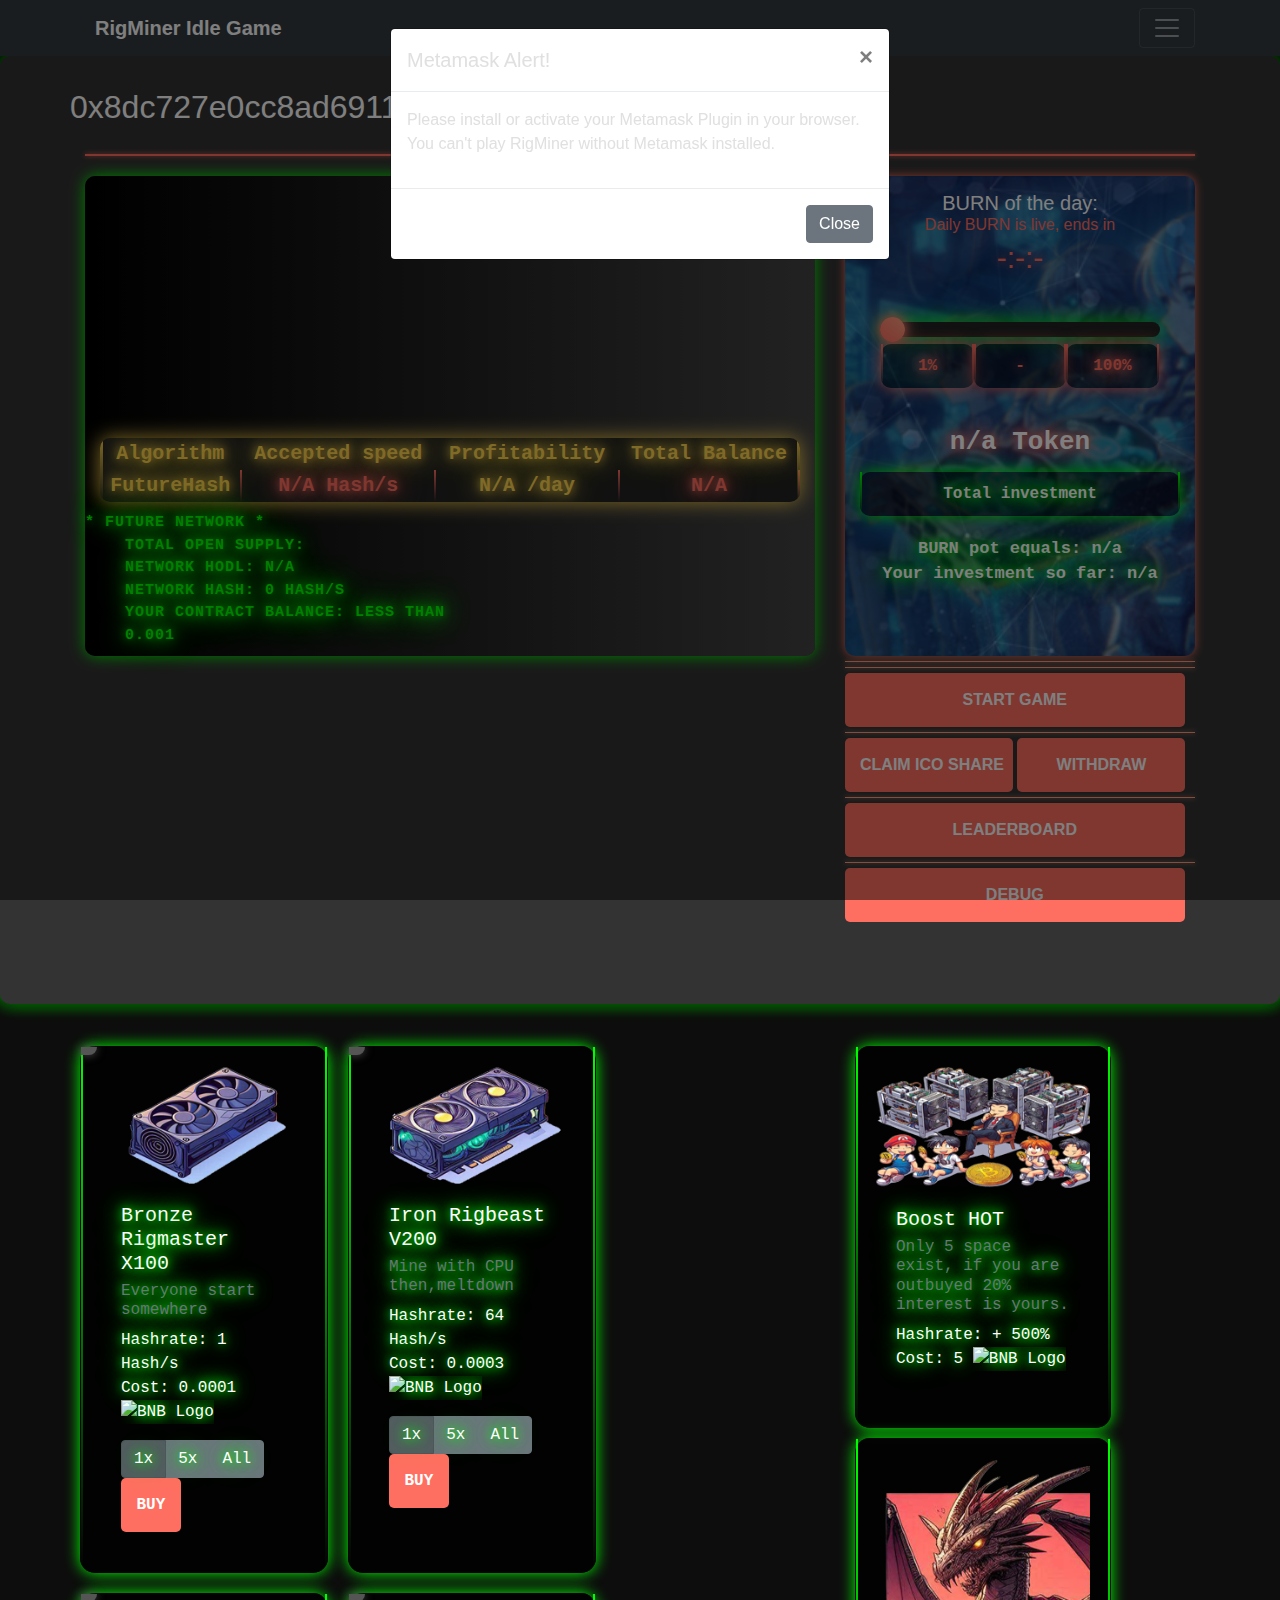
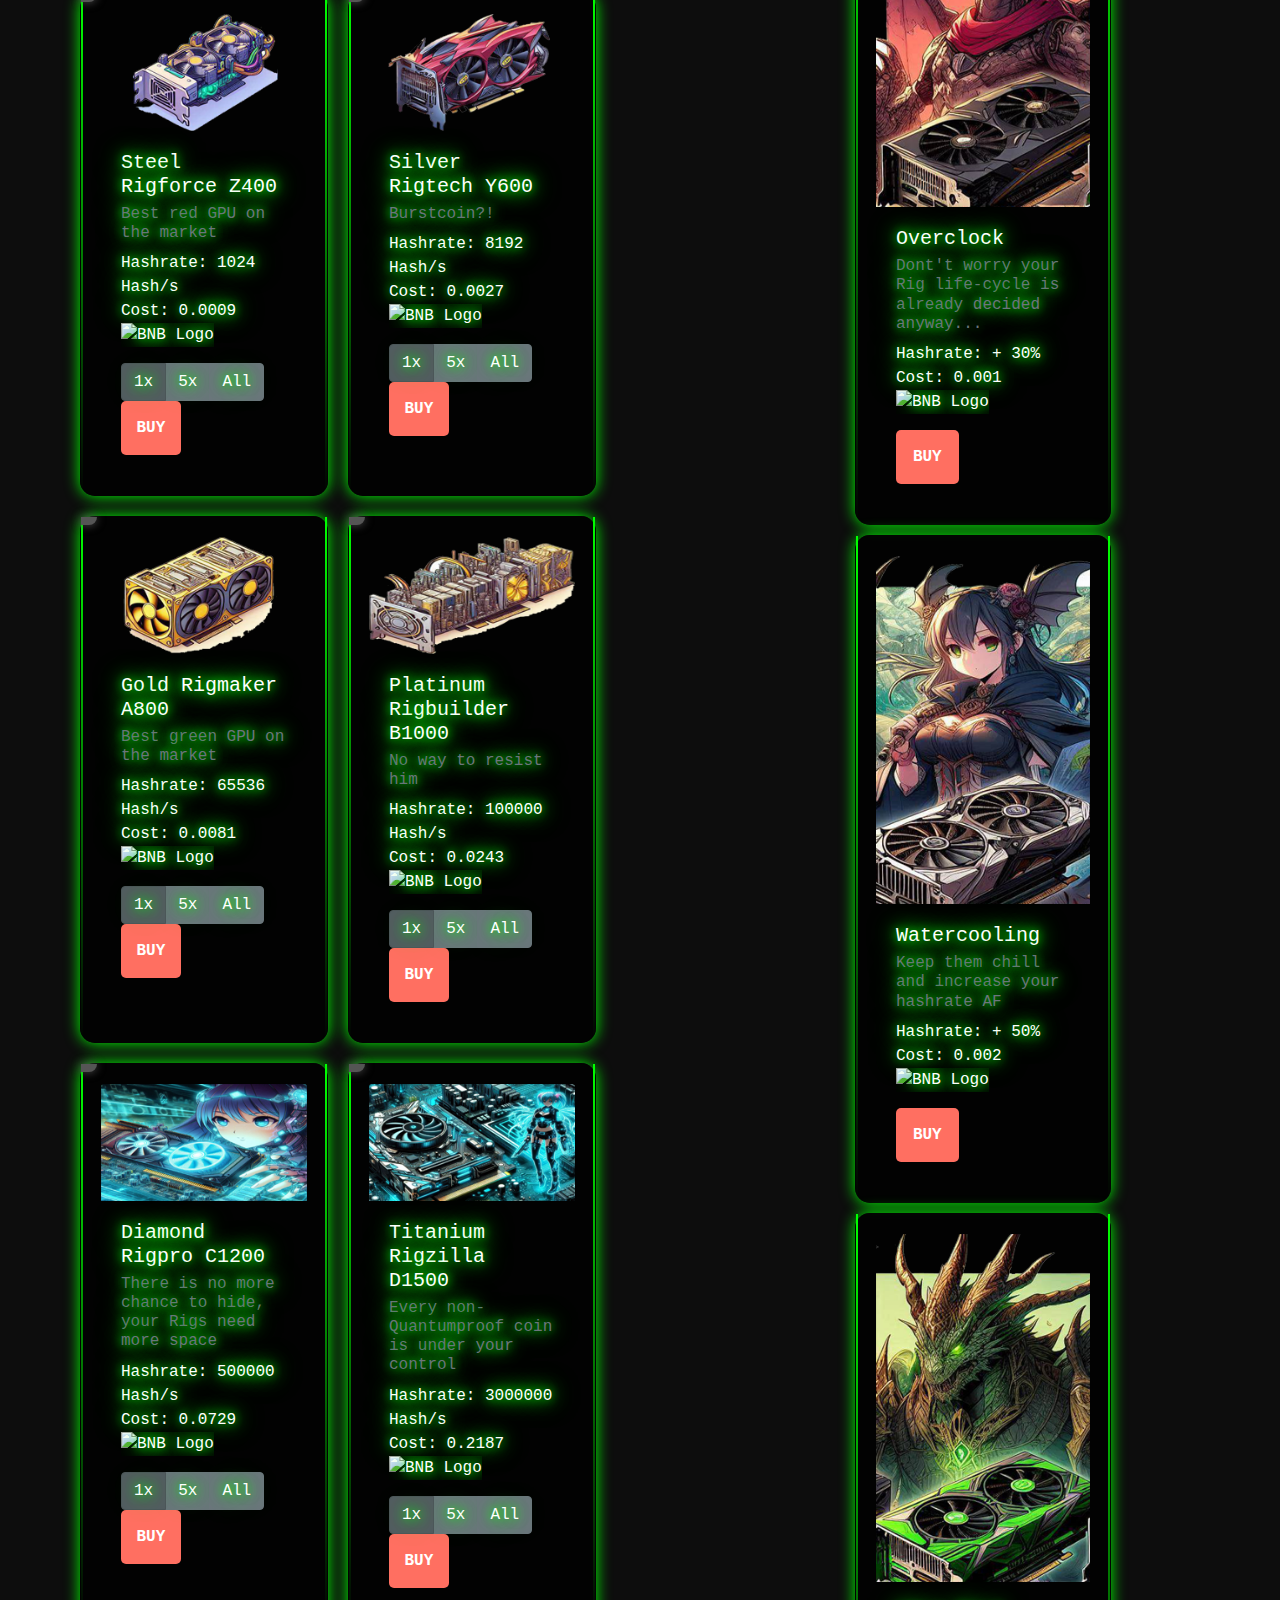
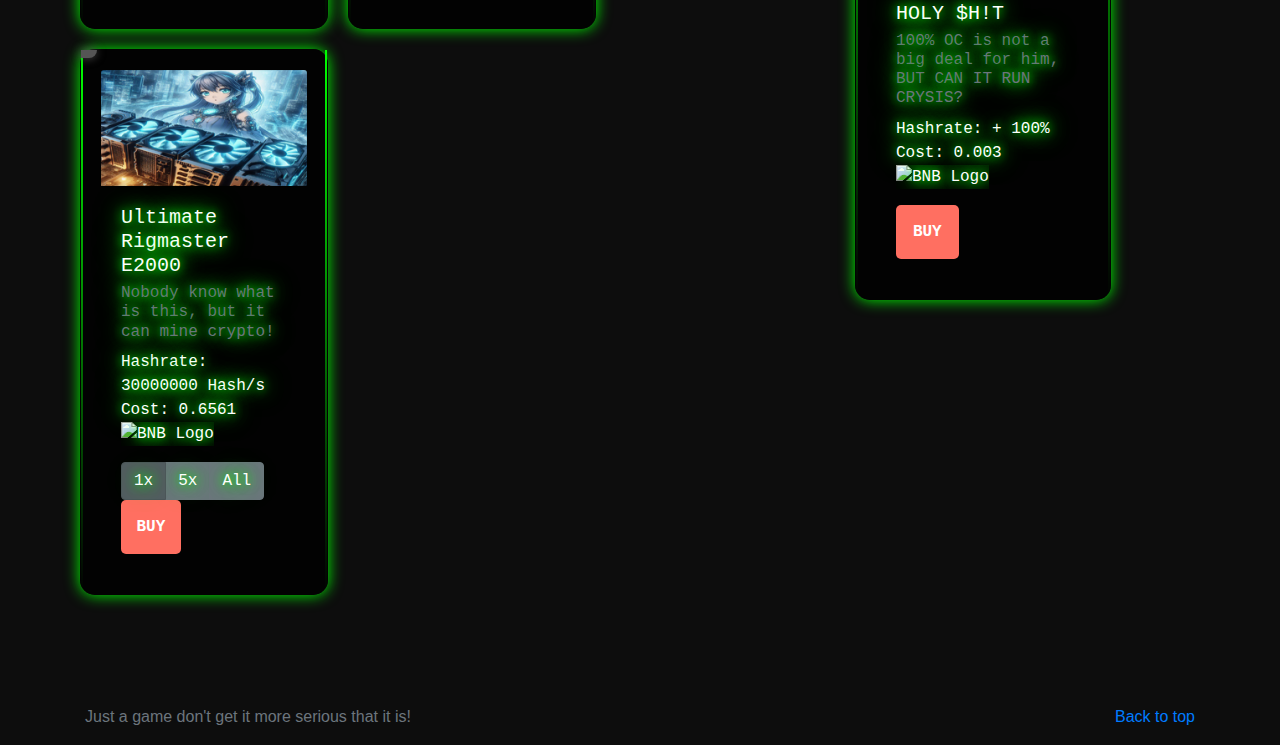
==== commit fc7212b6: "Update index.html" ====
--- a/index.html
+++ b/index.html
@@ -190,8 +190,7 @@
                       <p class="card-text">
                         Hashrate: 1 Hash/s
                         <br>
-                        Cost: <span data-price-next-rig="0-1">128</span>
-                        Cost: <span>0.001</span> <img src="https://cryptologos.cc/logos/binance-coin-bnb-logo.svg" alt="BNB Logo" style="width: 1em; height: 1em; vertical-align: middle;">
+                        Cost: <span>0.0001</span> <img src="https://cryptologos.cc/logos/binance-coin-bnb-logo.svg" alt="BNB Logo" style="width: 1em; height: 1em; vertical-align: middle;">
                       </p>
                       <div class="buy_toggle btn-group btn-group-toggle" data-toggle="buttons">
                           <label data-buyrig-count="0-1"   class="btn btn-secondary active ">
@@ -216,8 +215,7 @@
                       <p class="card-text">
                         Hashrate: 64 Hash/s
                         <br>
-                        Cost: <span data-price-next-rig="1-1">1024</span>
-                        Cost: <span>0.002</span> <img src="https://cryptologos.cc/logos/binance-coin-bnb-logo.svg" alt="BNB Logo" style="width: 1em; height: 1em; vertical-align: middle;">
+                        Cost: <span>0.0003</span> <img src="https://cryptologos.cc/logos/binance-coin-bnb-logo.svg" alt="BNB Logo" style="width: 1em; height: 1em; vertical-align: middle;">
                       </p>
                       <div class="buy_toggle btn-group btn-group-toggle" data-toggle="buttons">
                           <label data-buyrig-count="1-1"   class="btn btn-secondary active ">
@@ -242,8 +240,7 @@
                       <p class="card-text">
                         Hashrate: 1024 Hash/s
                         <br>
-                        Cost: <span data-price-next-rig="2-1">204800</span>
-                        Cost: <span>0.003</span> <img src="https://cryptologos.cc/logos/binance-coin-bnb-logo.svg" alt="BNB Logo" style="width: 1em; height: 1em; vertical-align: middle;">
+                        Cost: <span>0.0009</span> <img src="https://cryptologos.cc/logos/binance-coin-bnb-logo.svg" alt="BNB Logo" style="width: 1em; height: 1em; vertical-align: middle;">
                       </p>
                       <div class="buy_toggle btn-group btn-group-toggle" data-toggle="buttons">
                           <label data-buyrig-count="2-1"   class="btn btn-secondary active ">
@@ -268,8 +265,7 @@
                       <p class="card-text">
                         Hashrate: 8192 Hash/s
                         <br>
-                        Cost: <span data-price-next-rig="3-1">25600000</span>
-                        Cost: <span>0.004</span> <img src="https://cryptologos.cc/logos/binance-coin-bnb-logo.svg" alt="BNB Logo" style="width: 1em; height: 1em; vertical-align: middle;">
+                        Cost: <span>0.0027</span> <img src="https://cryptologos.cc/logos/binance-coin-bnb-logo.svg" alt="BNB Logo" style="width: 1em; height: 1em; vertical-align: middle;">
                       </p>
                       <div class="buy_toggle btn-group btn-group-toggle" data-toggle="buttons">
                           <label data-buyrig-count="3-1"   class="btn btn-secondary active ">
@@ -294,7 +290,7 @@
                       <p class="card-text">
                         Hashrate: 65536 Hash/s
                         <br>
-                        Cost: <span>0.005</span> <img src="https://cryptologos.cc/logos/binance-coin-bnb-logo.svg" alt="BNB Logo" style="width: 1em; height: 1em; vertical-align: middle;">
+                        Cost: <span>0.0081</span> <img src="https://cryptologos.cc/logos/binance-coin-bnb-logo.svg" alt="BNB Logo" style="width: 1em; height: 1em; vertical-align: middle;">
                       </p>
                       <div class="buy_toggle btn-group btn-group-toggle" data-toggle="buttons">
                           <label data-buyrig-count="4-1"   class="btn btn-secondary active ">
@@ -319,8 +315,7 @@
                       <p class="card-text">
                         Hashrate: 100000 Hash/s
                         <br>
-                        Cost: <span data-price-next-rig="5-1">30000000000</span>
-                        Cost: <span>0.006</span> <img src="https://cryptologos.cc/logos/binance-coin-bnb-logo.svg" alt="BNB Logo" style="width: 1em; height: 1em; vertical-align: middle;">
+                        Cost: <span>0.0243</span> <img src="https://cryptologos.cc/logos/binance-coin-bnb-logo.svg" alt="BNB Logo" style="width: 1em; height: 1em; vertical-align: middle;">
                       </p>
                       <div class="buy_toggle btn-group btn-group-toggle" data-toggle="buttons">
                           <label data-buyrig-count="5-1"   class="btn btn-secondary active ">
@@ -345,8 +340,7 @@
                       <p class="card-text">
                         Hashrate: 500000 Hash/s
                         <br>
-                        Cost: <span data-price-next-rig="6-1">300000000000</span>
-                        Cost: <span>0.007</span> <img src="https://cryptologos.cc/logos/binance-coin-bnb-logo.svg" alt="BNB Logo" style="width: 1em; height: 1em; vertical-align: middle;">
+                        Cost: <span>0.0729</span> <img src="https://cryptologos.cc/logos/binance-coin-bnb-logo.svg" alt="BNB Logo" style="width: 1em; height: 1em; vertical-align: middle;">
                       </p>
                       <div class="buy_toggle btn-group btn-group-toggle" data-toggle="buttons">
                           <label data-buyrig-count="6-1"   class="btn btn-secondary active ">
@@ -371,7 +365,7 @@
                       <p class="card-text">
                         Hashrate: 3000000 Hash/s
                         <br>
-                        Cost: <span>0.008</span> <img src="https://cryptologos.cc/logos/binance-coin-bnb-logo.svg" alt="BNB Logo" style="width: 1em; height: 1em; vertical-align: middle;">
+                        Cost: <span>0.2187</span> <img src="https://cryptologos.cc/logos/binance-coin-bnb-logo.svg" alt="BNB Logo" style="width: 1em; height: 1em; vertical-align: middle;">
                       </p>
                       <div class="buy_toggle btn-group btn-group-toggle" data-toggle="buttons">
                           <label data-buyrig-count="7-1"   class="btn btn-secondary active ">
@@ -396,8 +390,7 @@
                       <p class="card-text">
                         Hashrate: 30000000 Hash/s
                         <br>
-                        Cost: <span data-price-next-rig="8-1">1.0E+14</span>
-                        Cost: <span>0.009</span> <img src="https://cryptologos.cc/logos/binance-coin-bnb-logo.svg" alt="BNB Logo" style="width: 1em; height: 1em; vertical-align: middle;">
+                        Cost: <span>0.6561</span> <img src="https://cryptologos.cc/logos/binance-coin-bnb-logo.svg" alt="BNB Logo" style="width: 1em; height: 1em; vertical-align: middle;">
                       </p>
                       <div class="buy_toggle btn-group btn-group-toggle" data-toggle="buttons">
                           <label data-buyrig-count="8-1"   class="btn btn-secondary active ">
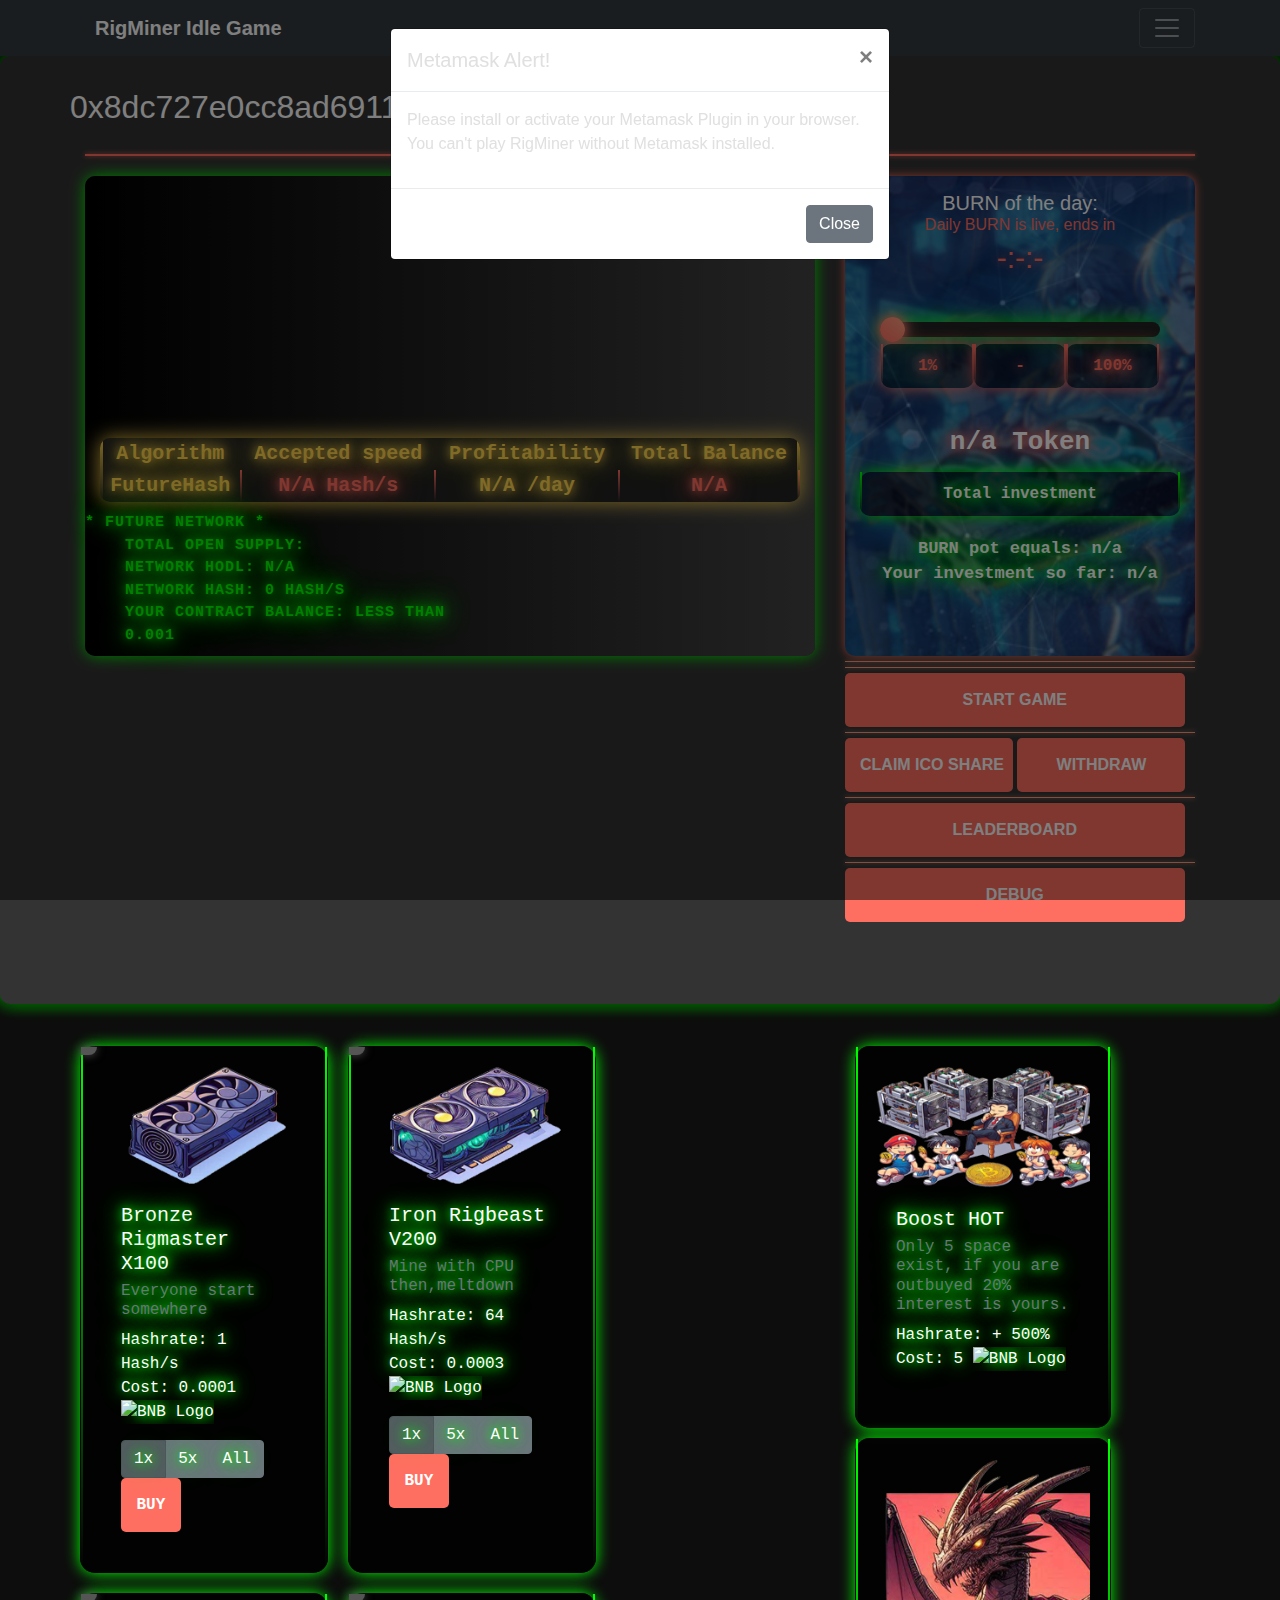
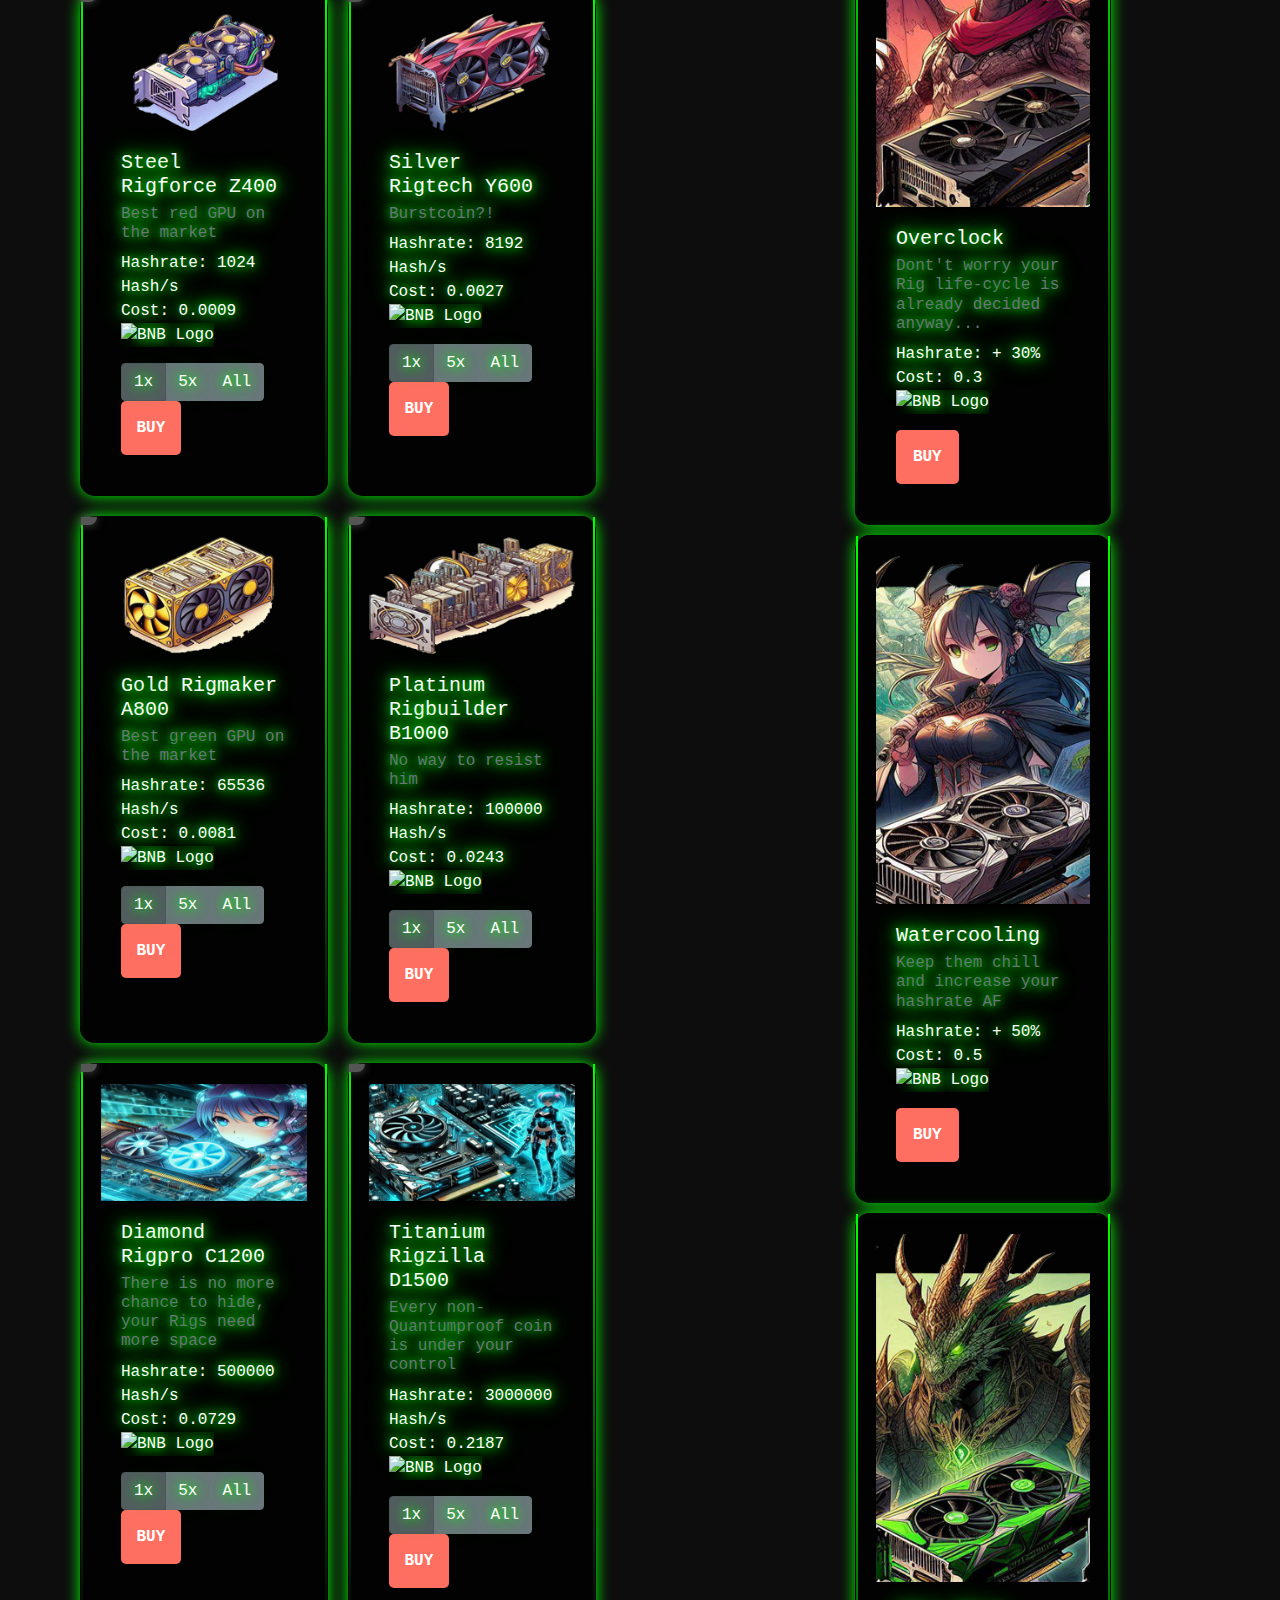
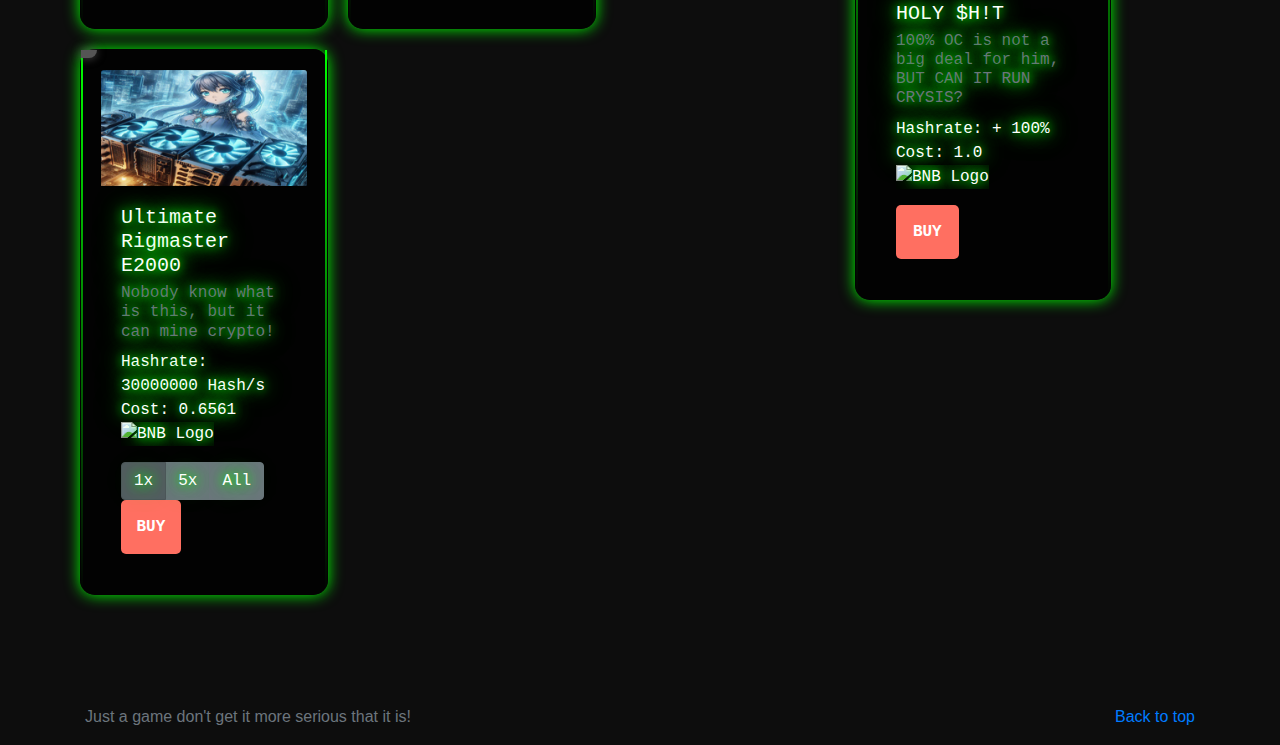
==== commit 07785f40: "Update index.html" ====
--- a/index.html
+++ b/index.html
@@ -446,7 +446,7 @@
                       <p class="card-text">
                         Hashrate: + 30%
                         <br>
-                        Cost: 0.001 <img src="https://cryptologos.cc/logos/binance-coin-bnb-logo.svg" alt="BNB Logo" style="width: 1em; height: 1em; vertical-align: middle;">
+                        Cost: 0.3 <img src="https://cryptologos.cc/logos/binance-coin-bnb-logo.svg" alt="BNB Logo" style="width: 1em; height: 1em; vertical-align: middle;">
                       </p>
                         <div class="input-group">
                             <button type="button" data-upgrade-button="0" class="buy_upgrade btn btn-success beauty_button_mid">Buy</button>
@@ -463,7 +463,7 @@
                       <p class="card-text">
                         Hashrate: + 50%
                         <br>
-                        Cost: 0.002 <img src="https://cryptologos.cc/logos/binance-coin-bnb-logo.svg" alt="BNB Logo" style="width: 1em; height: 1em; vertical-align: middle;">
+                        Cost: 0.5 <img src="https://cryptologos.cc/logos/binance-coin-bnb-logo.svg" alt="BNB Logo" style="width: 1em; height: 1em; vertical-align: middle;">
                       </p>
                         <div class="input-group">
                             <button type="button" data-upgrade-button="1" class="buy_upgrade btn btn-success beauty_button_mid">Buy</button>
@@ -480,7 +480,7 @@
                 <p class="card-text">
                   Hashrate: + 100%
                   <br>
-                  Cost: 0.003 <img src="https://cryptologos.cc/logos/binance-coin-bnb-logo.svg" alt="BNB Logo" style="width: 1em; height: 1em; vertical-align: middle;">
+                  Cost: 1.0 <img src="https://cryptologos.cc/logos/binance-coin-bnb-logo.svg" alt="BNB Logo" style="width: 1em; height: 1em; vertical-align: middle;">
                 </p>
                   <div class="input-group">
                       <button type="button" data-upgrade-button="2" class="buy_upgrade btn btn-success beauty_button_mid">Buy</button>
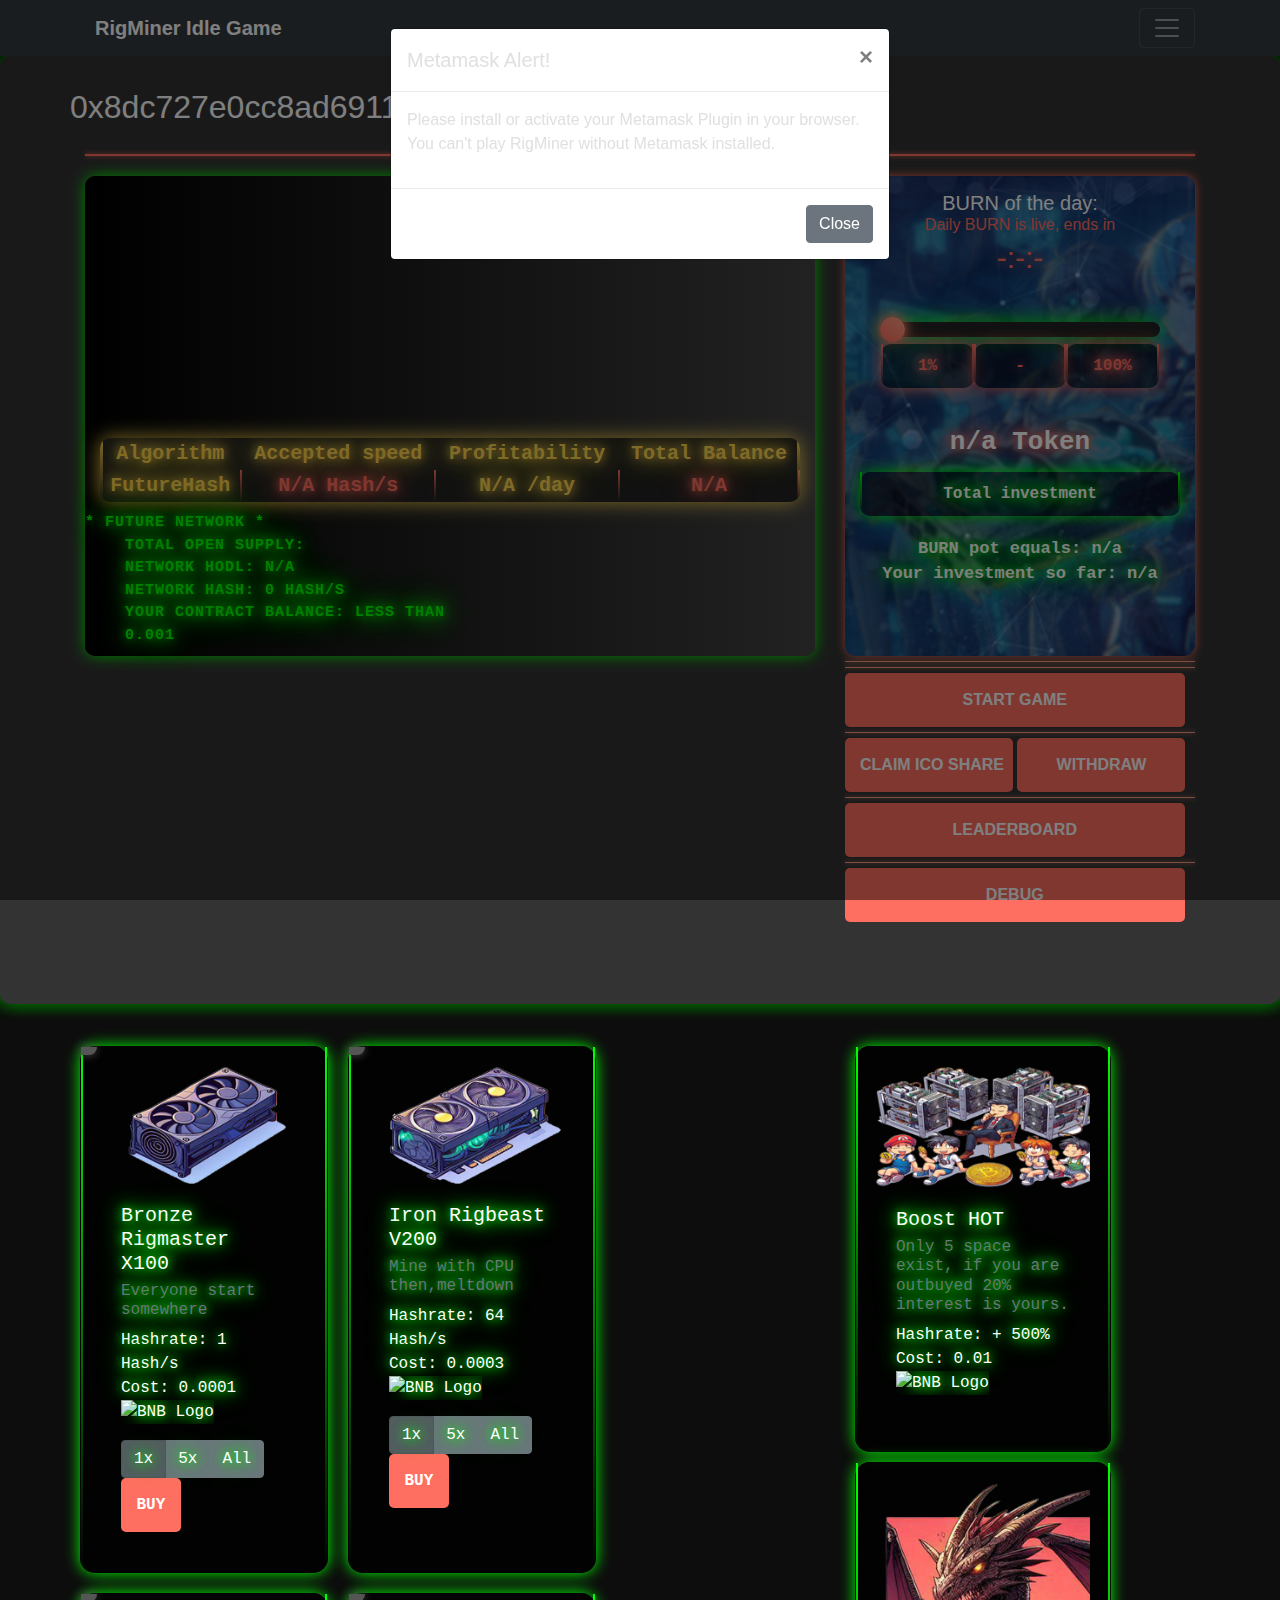
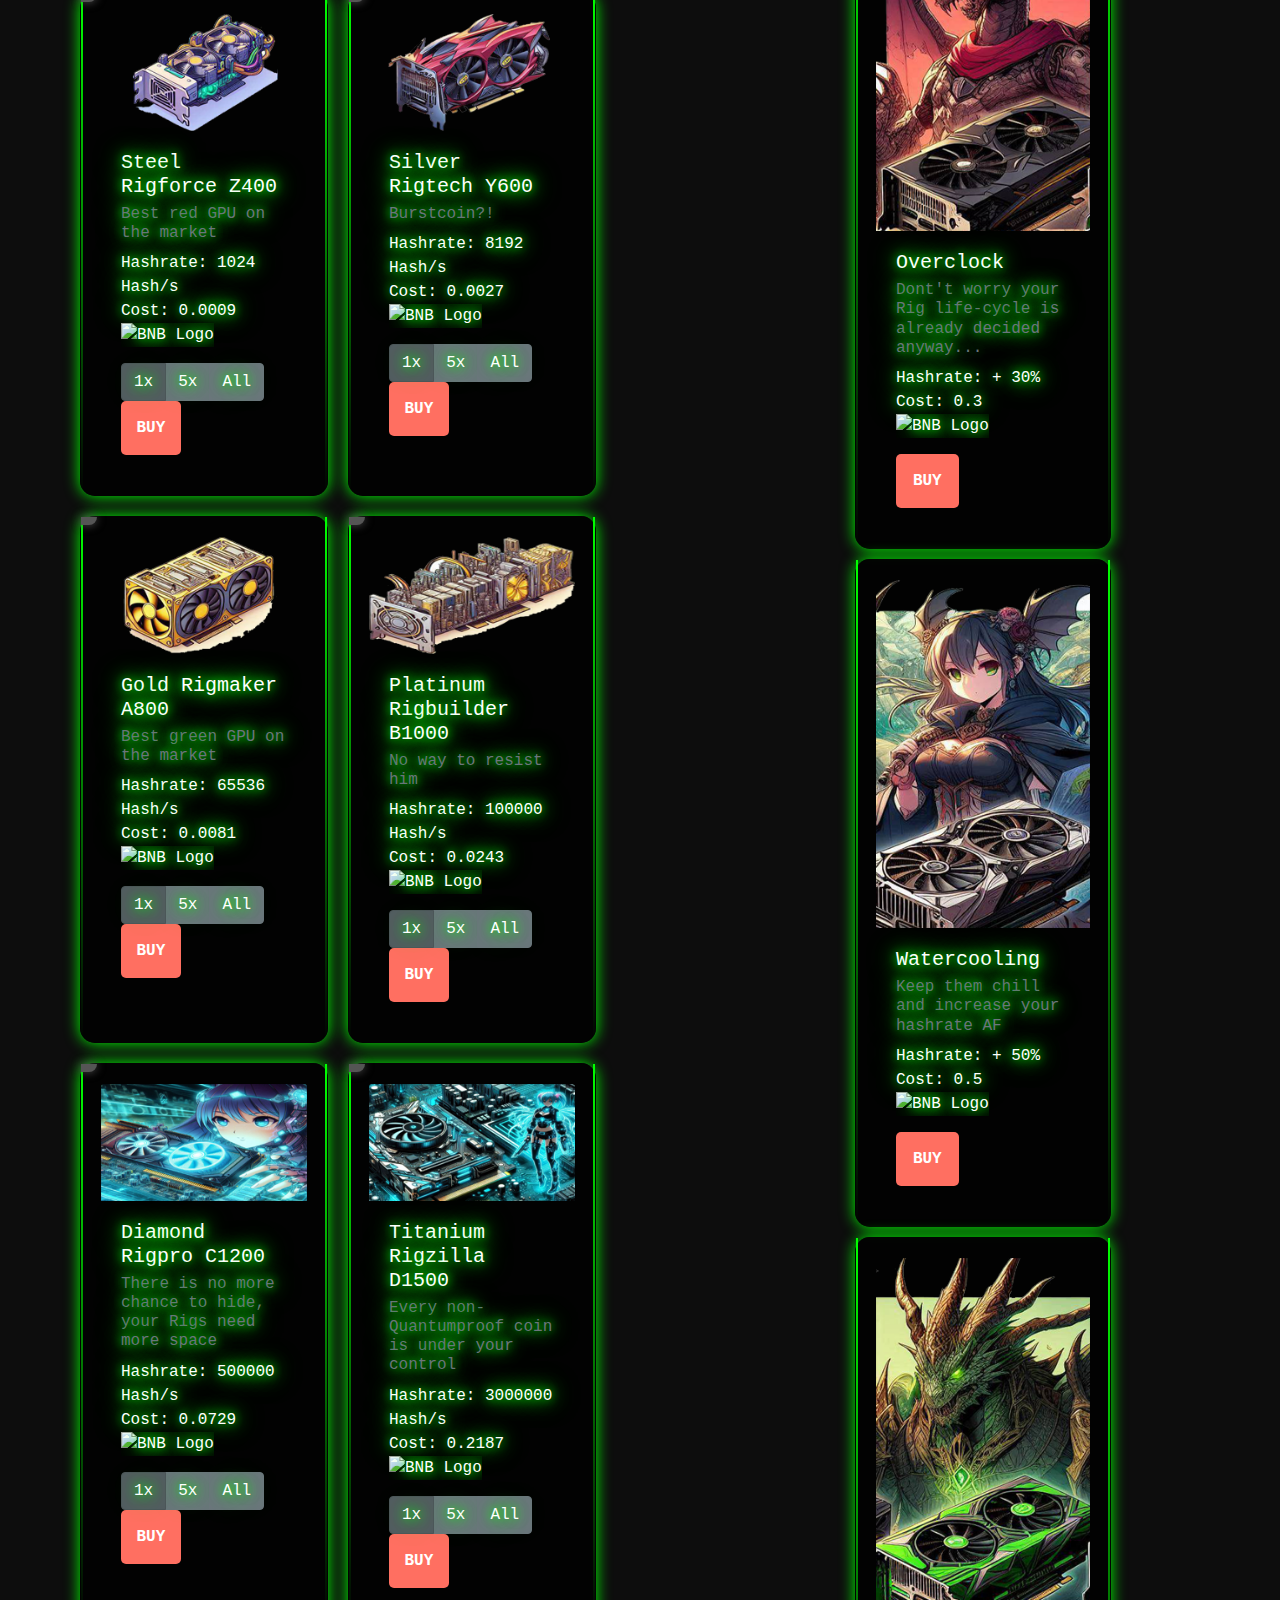
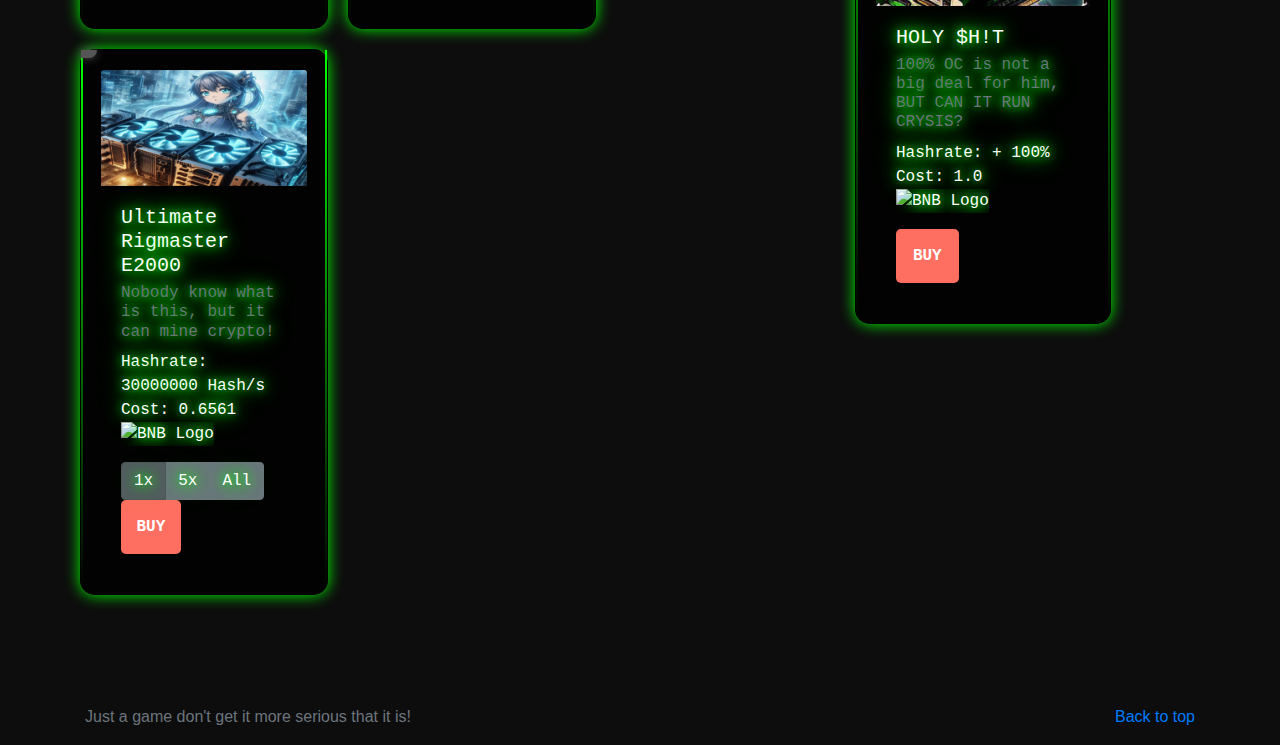
==== commit f80a4f66: "Update index.html" ====
--- a/index.html
+++ b/index.html
@@ -427,7 +427,7 @@
                   <p class="card-text">
                     Hashrate: + 500%
                     <br>
-                    Cost: <span data-price-booster="0">5</span> <img src="https://cryptologos.cc/logos/binance-coin-bnb-logo.svg" alt="BNB Logo" style="width: 1em; height: 1em; vertical-align: middle;">
+                    Cost: <span data-price-booster="0">0.01</span> <img src="https://cryptologos.cc/logos/binance-coin-bnb-logo.svg" alt="BNB Logo" style="width: 1em; height: 1em; vertical-align: middle;">
                   </p>
                     <div class="input-group">
                         <button type="button" data-booster-button="0" style="display: none" class="buy_booster btn btn-success beauty_button_big">Invest!</button>
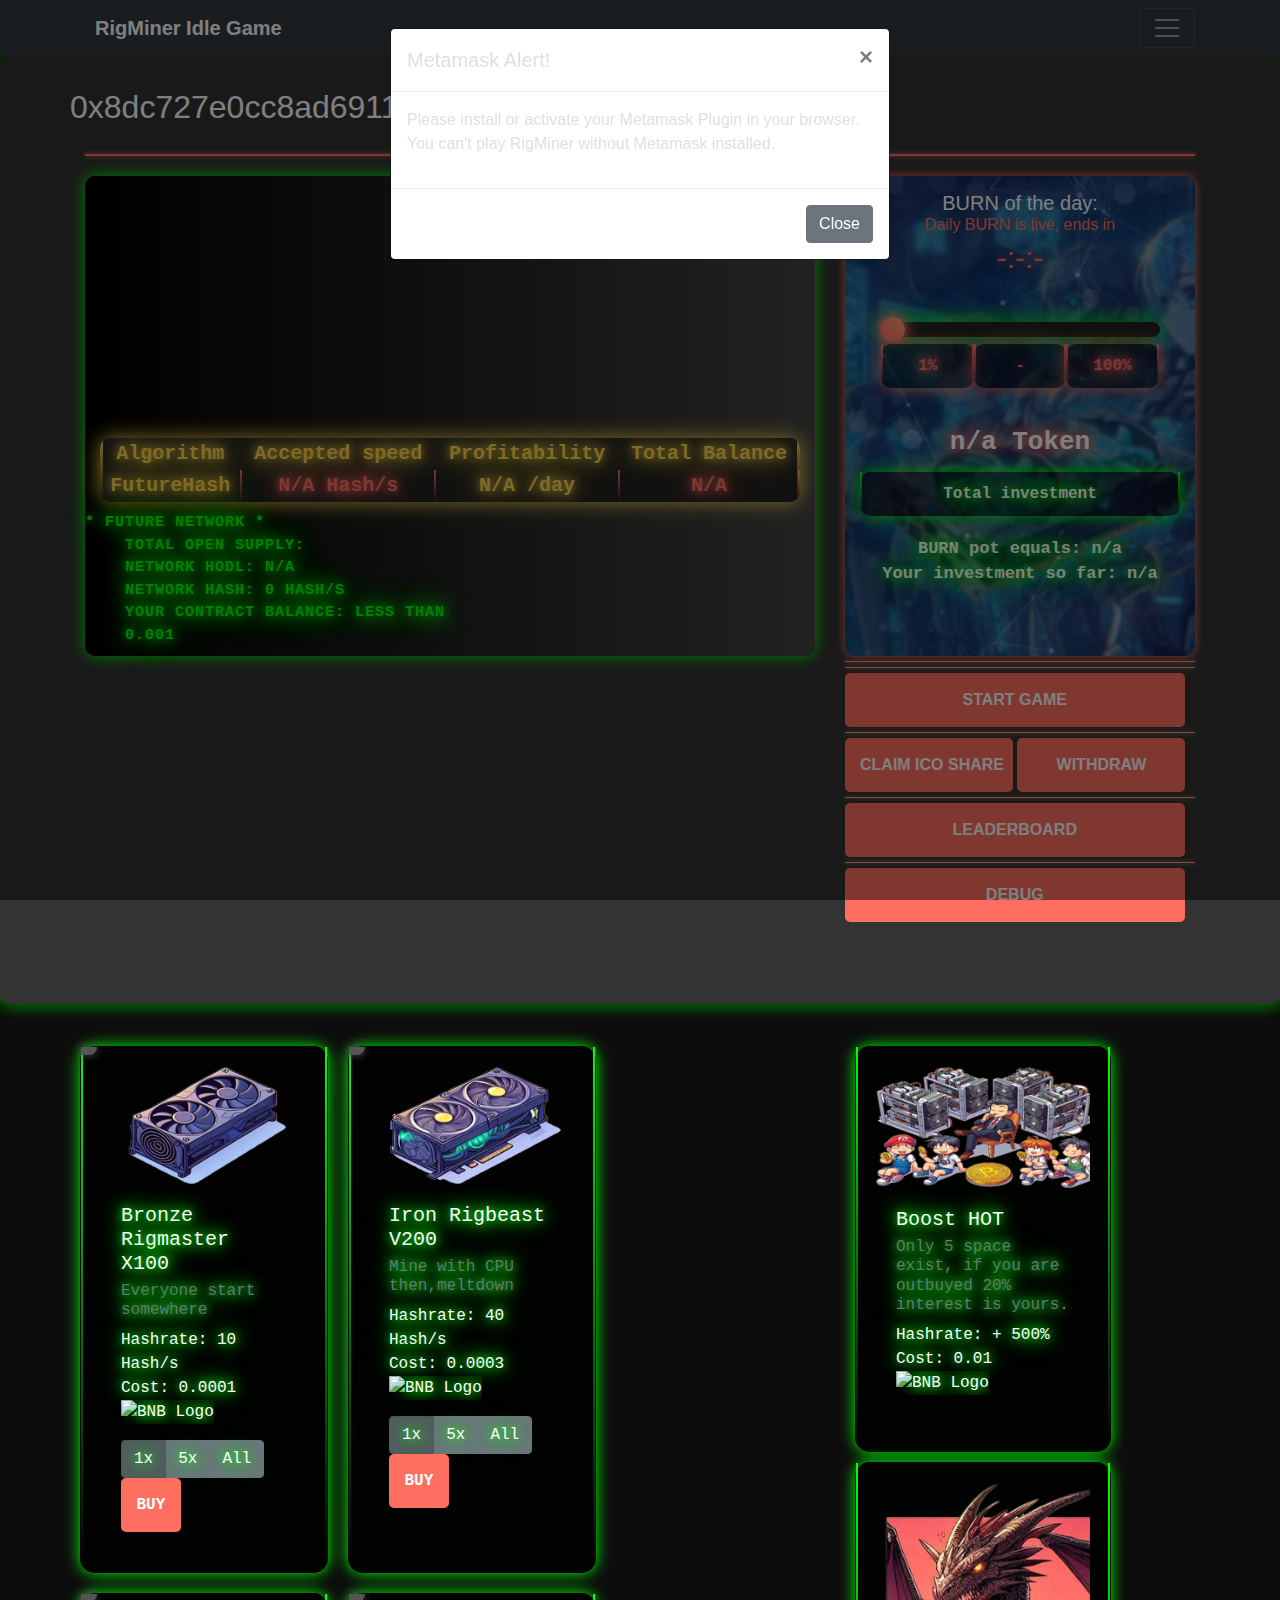
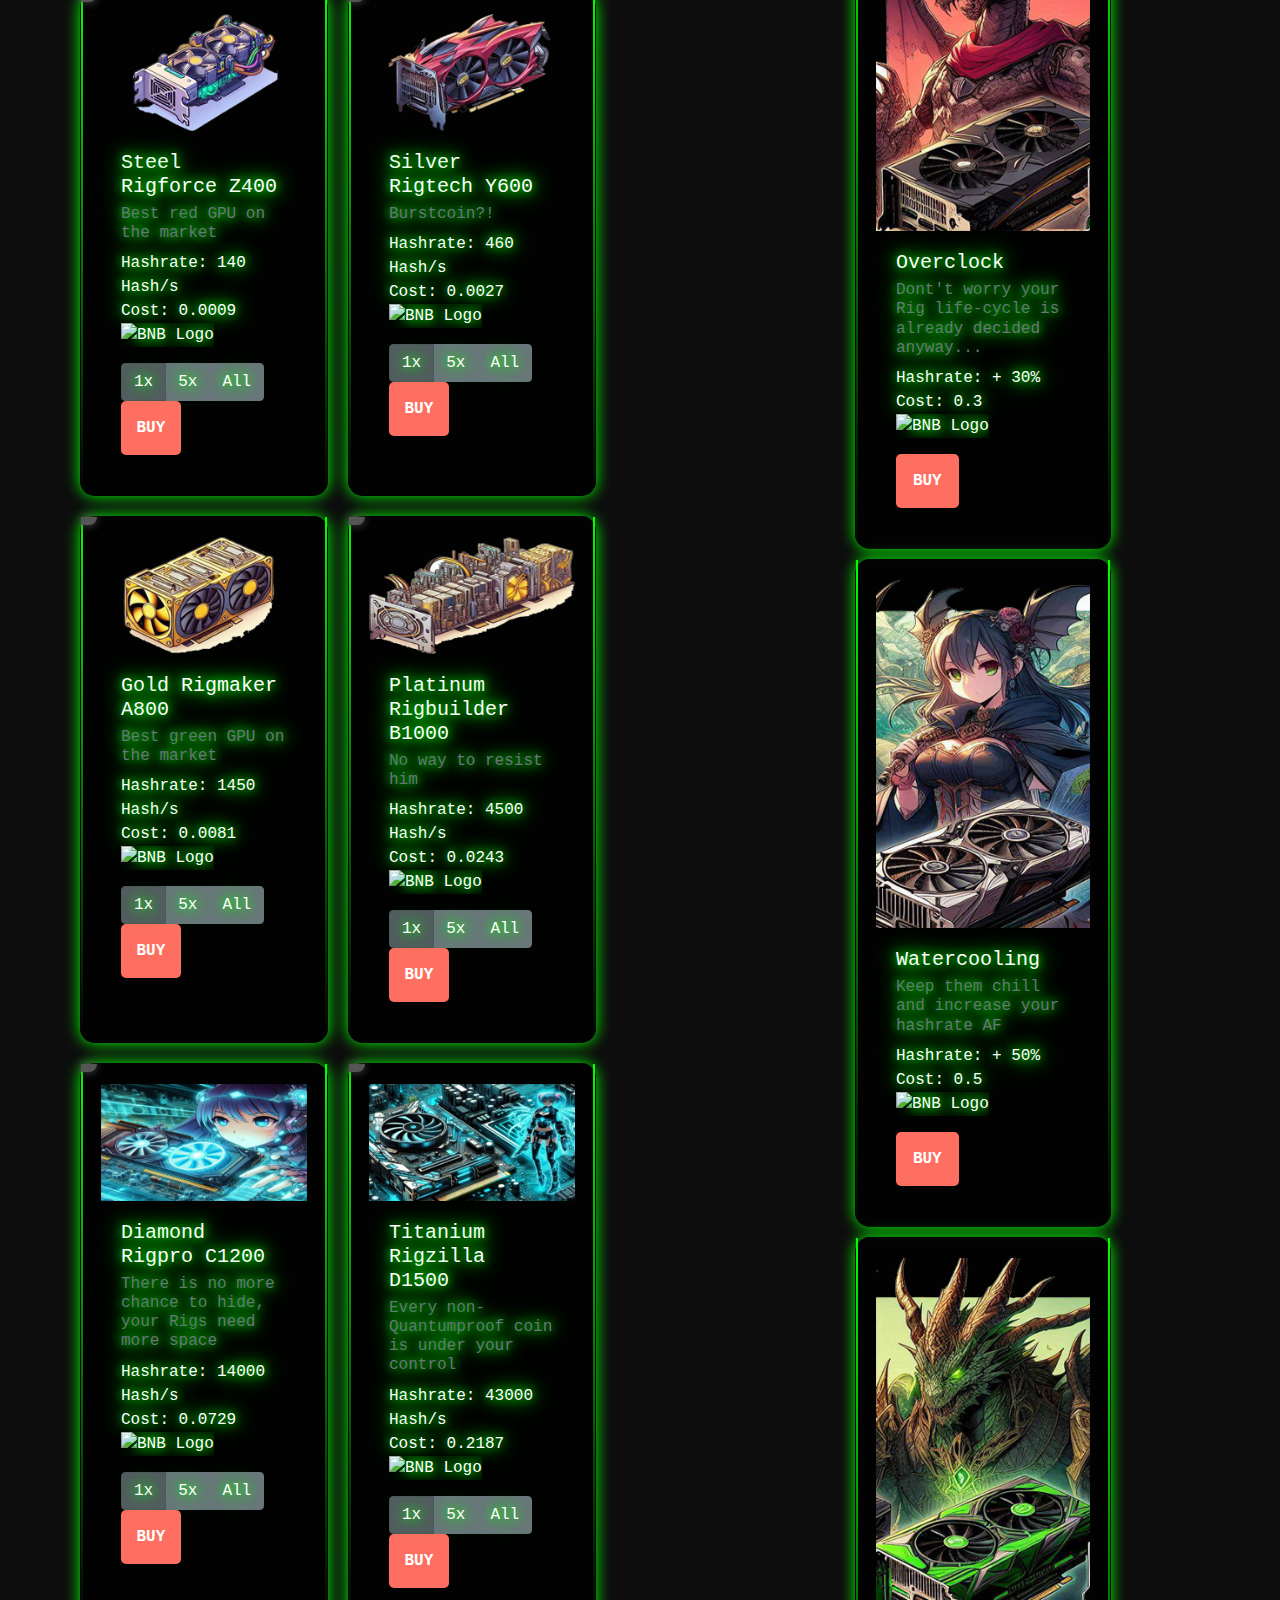
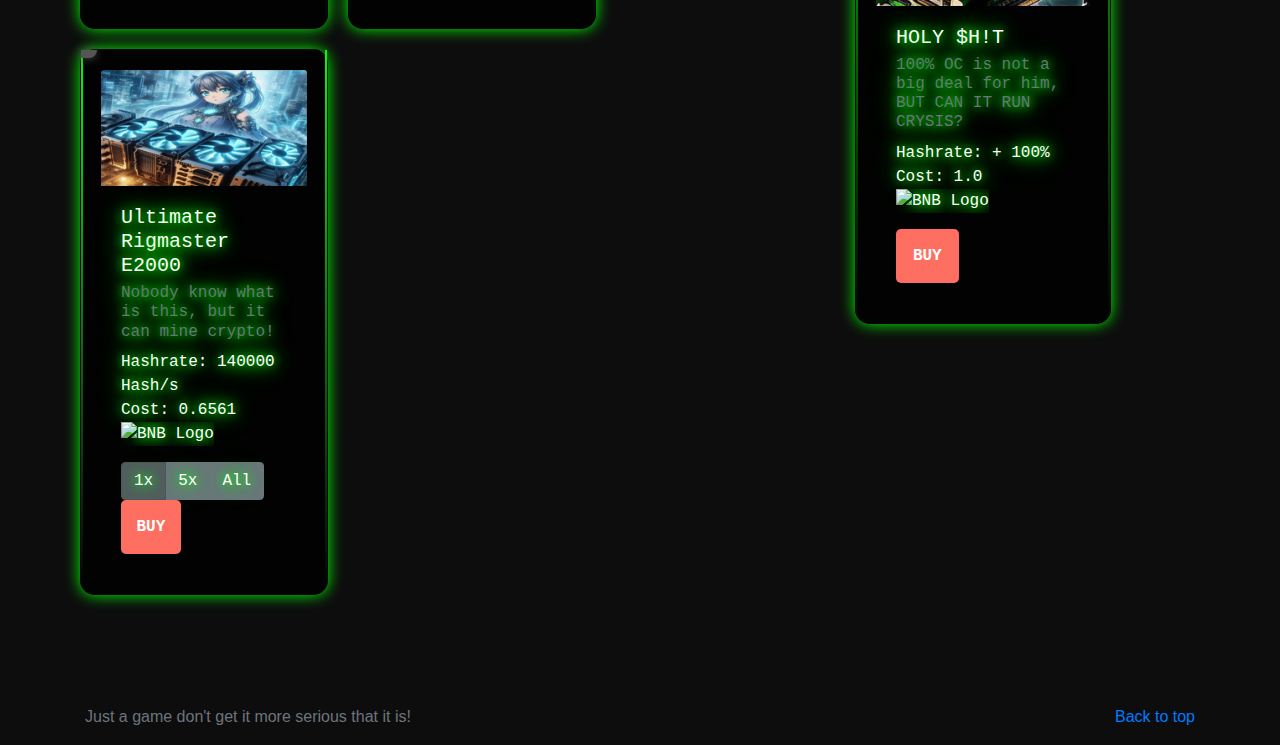
==== commit a009b668: "Update index.html" ====
--- a/index.html
+++ b/index.html
@@ -188,7 +188,7 @@
                     <h5 class="card-title">Bronze Rigmaster X100</h5>
                     <h6 class="card-subtitle mb-2 text-muted">Everyone start somewhere</h6>
                       <p class="card-text">
-                        Hashrate: 1 Hash/s
+                        Hashrate: 10 Hash/s
                         <br>
                         Cost: <span>0.0001</span> <img src="https://cryptologos.cc/logos/binance-coin-bnb-logo.svg" alt="BNB Logo" style="width: 1em; height: 1em; vertical-align: middle;">
                       </p>
@@ -213,7 +213,7 @@
                     <h5 class="card-title">Iron Rigbeast V200</h5>
                     <h6 class="card-subtitle mb-2 text-muted">Mine with CPU then,meltdown</h6>
                       <p class="card-text">
-                        Hashrate: 64 Hash/s
+                        Hashrate: 40 Hash/s
                         <br>
                         Cost: <span>0.0003</span> <img src="https://cryptologos.cc/logos/binance-coin-bnb-logo.svg" alt="BNB Logo" style="width: 1em; height: 1em; vertical-align: middle;">
                       </p>
@@ -238,7 +238,7 @@
                     <h5 class="card-title">Steel Rigforce Z400</h5>
                     <h6 class="card-subtitle mb-2 text-muted">Best red GPU on the market</h6>
                       <p class="card-text">
-                        Hashrate: 1024 Hash/s
+                        Hashrate: 140 Hash/s
                         <br>
                         Cost: <span>0.0009</span> <img src="https://cryptologos.cc/logos/binance-coin-bnb-logo.svg" alt="BNB Logo" style="width: 1em; height: 1em; vertical-align: middle;">
                       </p>
@@ -263,7 +263,7 @@
                     <h5 class="card-title">Silver Rigtech Y600</h5>
                     <h6 class="card-subtitle mb-2 text-muted">Burstcoin?!</h6>
                       <p class="card-text">
-                        Hashrate: 8192 Hash/s
+                        Hashrate: 460 Hash/s
                         <br>
                         Cost: <span>0.0027</span> <img src="https://cryptologos.cc/logos/binance-coin-bnb-logo.svg" alt="BNB Logo" style="width: 1em; height: 1em; vertical-align: middle;">
                       </p>
@@ -288,7 +288,7 @@
                     <h5 class="card-title">Gold Rigmaker A800</h5>
                     <h6 class="card-subtitle mb-2 text-muted">Best green GPU on the market</h6>
                       <p class="card-text">
-                        Hashrate: 65536 Hash/s
+                        Hashrate: 1450 Hash/s
                         <br>
                         Cost: <span>0.0081</span> <img src="https://cryptologos.cc/logos/binance-coin-bnb-logo.svg" alt="BNB Logo" style="width: 1em; height: 1em; vertical-align: middle;">
                       </p>
@@ -313,7 +313,7 @@
                     <h5 class="card-title">Platinum Rigbuilder B1000</h5>
                     <h6 class="card-subtitle mb-2 text-muted">No way to resist him</h6>
                       <p class="card-text">
-                        Hashrate: 100000 Hash/s
+                        Hashrate: 4500 Hash/s
                         <br>
                         Cost: <span>0.0243</span> <img src="https://cryptologos.cc/logos/binance-coin-bnb-logo.svg" alt="BNB Logo" style="width: 1em; height: 1em; vertical-align: middle;">
                       </p>
@@ -338,7 +338,7 @@
                     <h5 class="card-title">Diamond Rigpro C1200</h5>
                     <h6 class="card-subtitle mb-2 text-muted">There is no more chance to hide, your Rigs need more space</h6>
                       <p class="card-text">
-                        Hashrate: 500000 Hash/s
+                        Hashrate: 14000 Hash/s
                         <br>
                         Cost: <span>0.0729</span> <img src="https://cryptologos.cc/logos/binance-coin-bnb-logo.svg" alt="BNB Logo" style="width: 1em; height: 1em; vertical-align: middle;">
                       </p>
@@ -363,7 +363,7 @@
                     <h5 class="card-title">Titanium Rigzilla D1500</h5>
                     <h6 class="card-subtitle mb-2 text-muted">Every non-Quantumproof coin is under your control</h6>
                       <p class="card-text">
-                        Hashrate: 3000000 Hash/s
+                        Hashrate: 43000 Hash/s
                         <br>
                         Cost: <span>0.2187</span> <img src="https://cryptologos.cc/logos/binance-coin-bnb-logo.svg" alt="BNB Logo" style="width: 1em; height: 1em; vertical-align: middle;">
                       </p>
@@ -388,7 +388,7 @@
                     <h5 class="card-title">Ultimate Rigmaster E2000</h5>
                     <h6 class="card-subtitle mb-2 text-muted">Nobody know what is this, but it can mine crypto!</h6>
                       <p class="card-text">
-                        Hashrate: 30000000 Hash/s
+                        Hashrate: 140000 Hash/s
                         <br>
                         Cost: <span>0.6561</span> <img src="https://cryptologos.cc/logos/binance-coin-bnb-logo.svg" alt="BNB Logo" style="width: 1em; height: 1em; vertical-align: middle;">
                       </p>
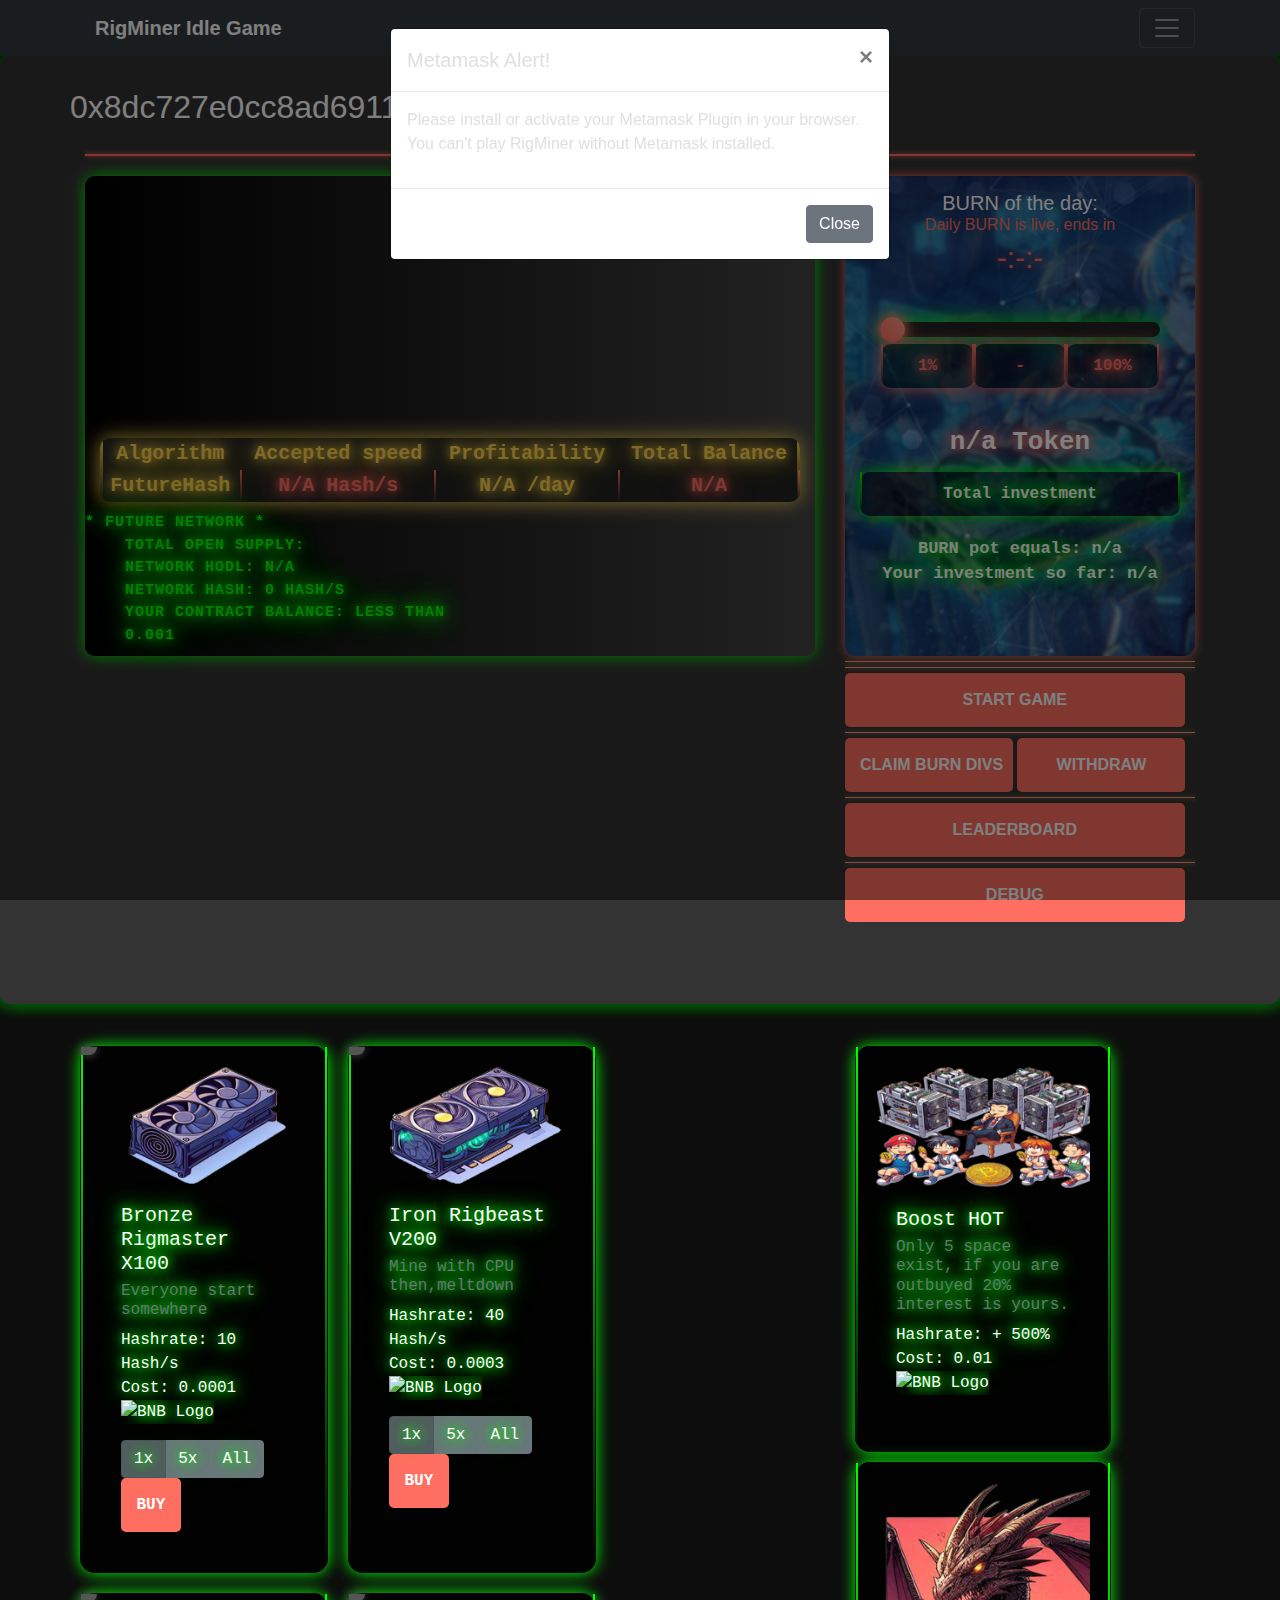
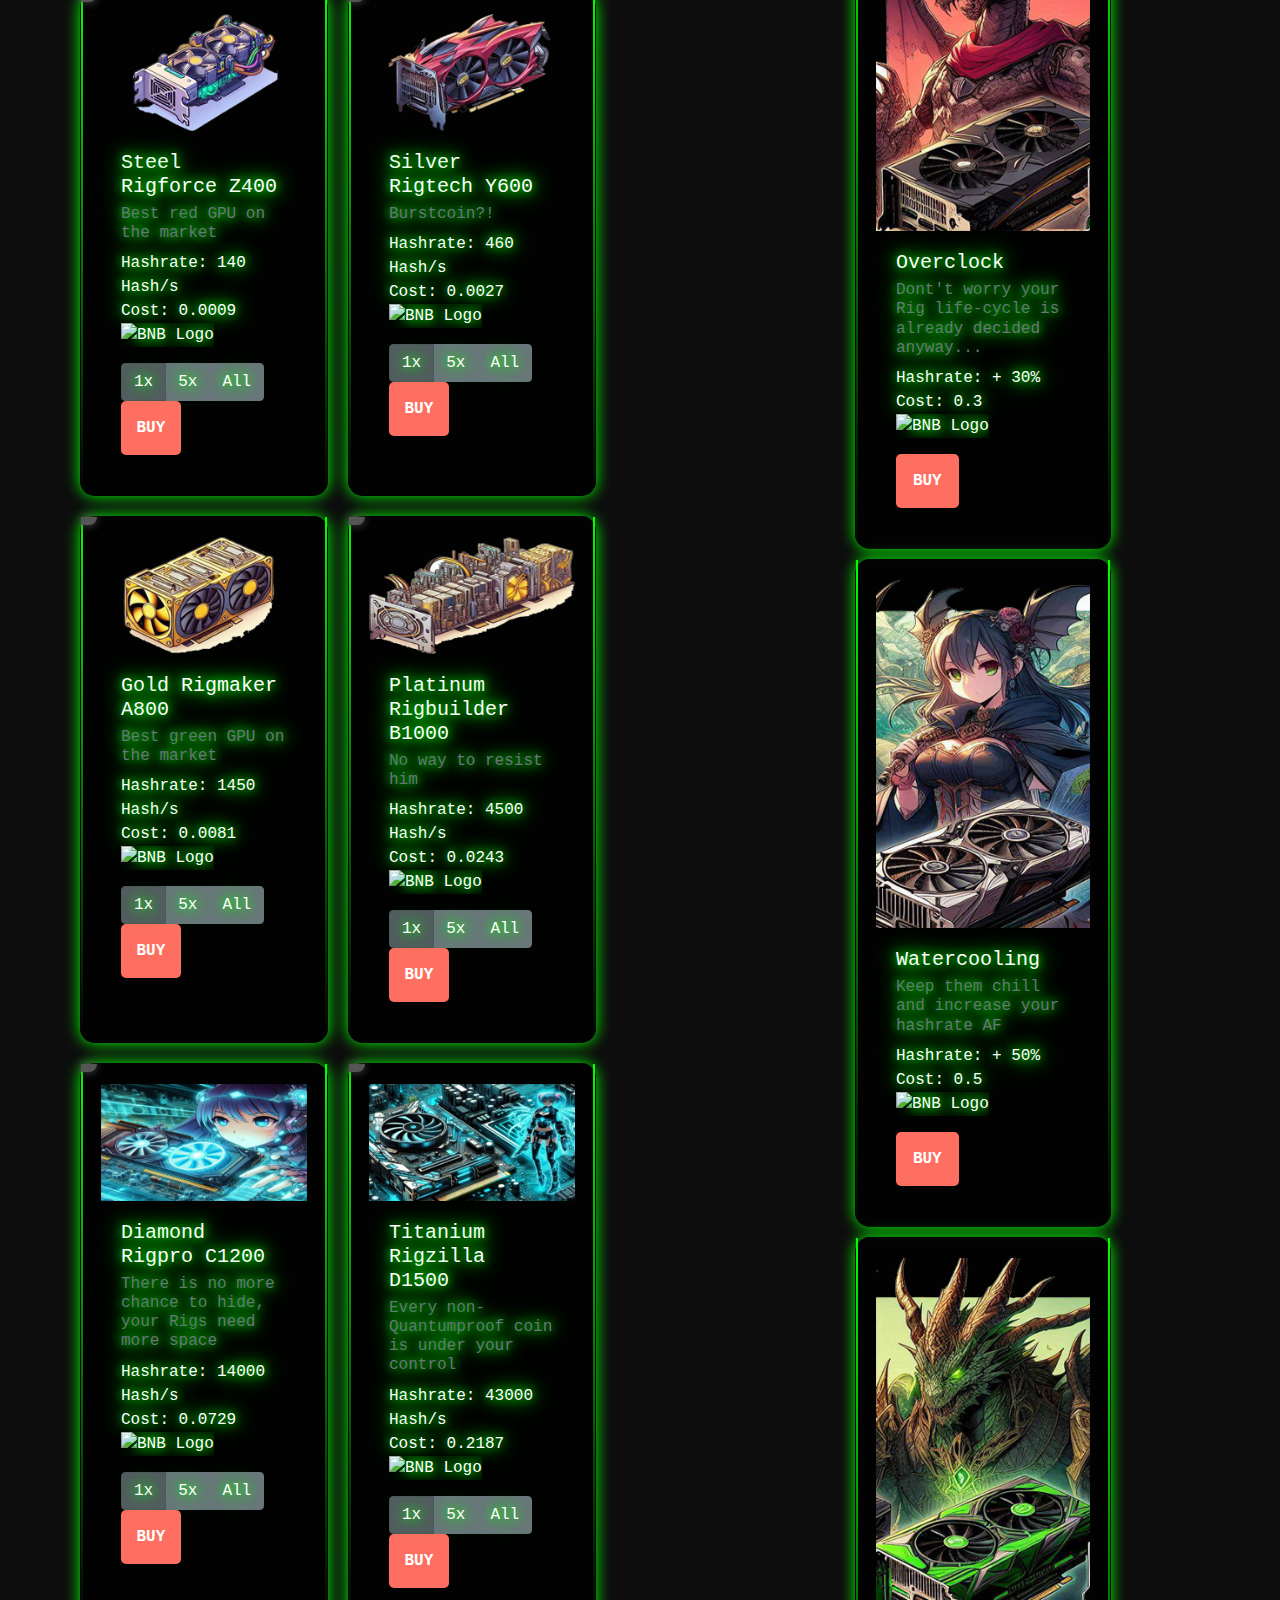
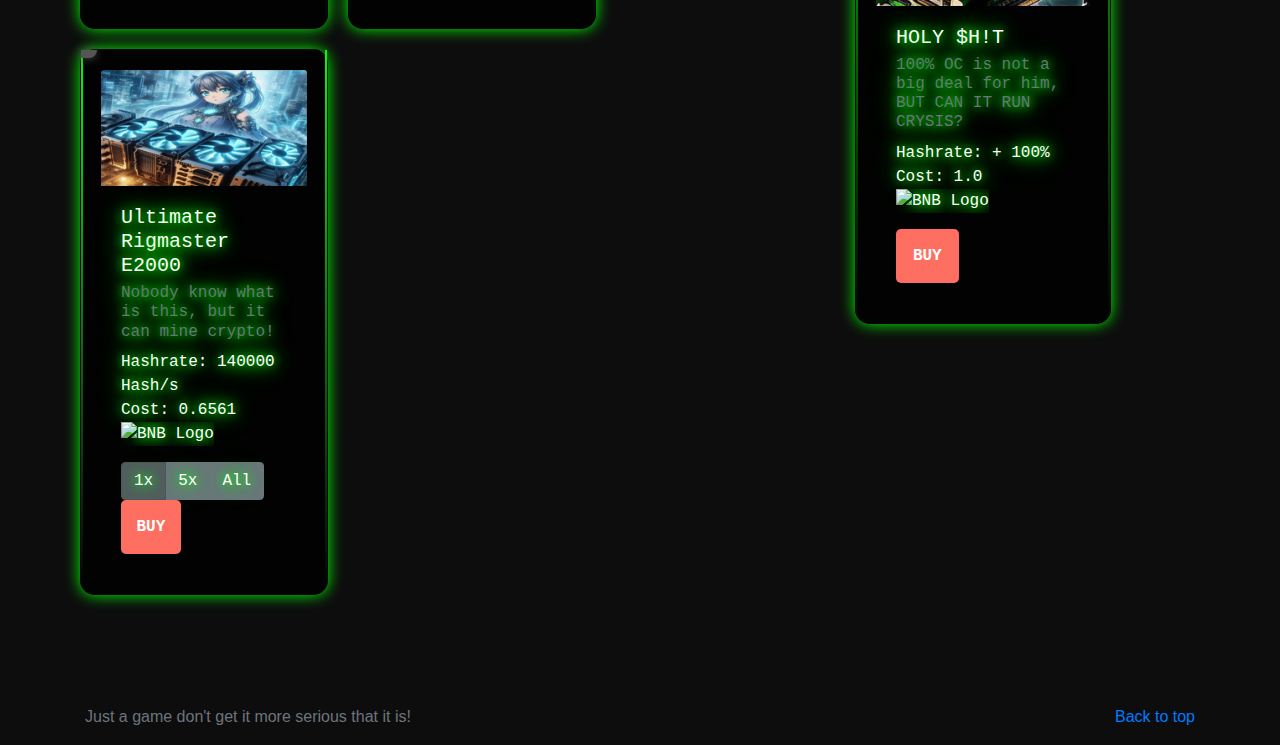
==== commit 0ef303b2: "Update index.html" ====
--- a/index.html
+++ b/index.html
@@ -45,11 +45,9 @@
             <div class="col-sm-4 offset-md-1 py-4">
               <h4 class="text-white">Contact</h4>
               <ul class="list-unstyled">
-                <li><a href="https://discord.gg/TygDDYaXNw" class="text-white">Discord</a></li>
+                <li><a href="https://discord.gg/TygDDYaXNw" class="text-white">Telegram</a></li>
                 <li><a href="https://medium.com/@CoinDealShip/play-rigwars-free-idle-game-try-yourself-in-virtual-mining-earn-real-eth-84fb62962a0d" class="text-white">How to play Guide</a></li>
-                <li><a href="https://explore.cheapswap.io/account/0x8dc727e0cc8ad6911d110b1fec592b2ed1547e11" class="text-white">Contract Explorer</a></li>
-                <li><a href="https://github.com/rigwars/Contract" class="text-white">Contract(GitHub)</a></li>
-                <li><a href="https://github.com/rigwars/rigwars" class="text-white">Github</a></li>
+                <li><a href="https://testnet.bscscan.com/address/0x180739092B246F88DD84A071f4570D5F19bbe672" class="text-white">Contract Explorer</a></li>
               </ul>
             </div>
           </div>
@@ -132,8 +130,8 @@
                                           <h6>Daily BURN is live, ends in</h6>
                                           <span class="ico_countdown">-:-:-</span>
                                                 <div class="pull-mid">
-                                                              <button type="button"  style="display: none" class="btn btn-danger ico-buy-button">Buy ICO</button>
-                                                              <button type="button" id="debug_newico" style="display: none" class="btn btn btn-outline-warning">Release New ICO</button>
+                                                              <button type="button"  style="display: none" class="btn btn-danger ico-buy-button">BURN tokens</button>
+                                                              <button type="button" id="debug_newico" style="display: none" class="btn btn btn-outline-warning">Release New BURN</button>
 
                                                               <div class="slidecontainer">
                                                                   <input type="range" min="1" max="100" value="1" class="slider" id="myRange">
@@ -155,7 +153,7 @@
                                         <div class="divider_small"></div>
                                       <button type="button" id="start" class="btn btn-success btn-lg beauty_button beauty_button_big">Start game</button>
                                       <div class="divider_small"></div>
-                                      <button type="button" id="claim_ico_share" class="btn btn-outline-success btn-lg beauty_button">Claim ICO Share</button>
+                                      <button type="button" id="claim_ico_share" class="btn btn-outline-success btn-lg beauty_button">Claim BURN divs</button>
                                       <button type="button" id="withdraw1" class="btn btn-outline-warning btn-lg beauty_button">Withdraw <i class="fab fa-ethereum"></i></button>
                                       <div class="divider_small"></div>
                                       <button type="button" id="leaderboard" class="btn btn-outline-info btn-lg btn-block beauty_button_big">Leaderboard</button>
